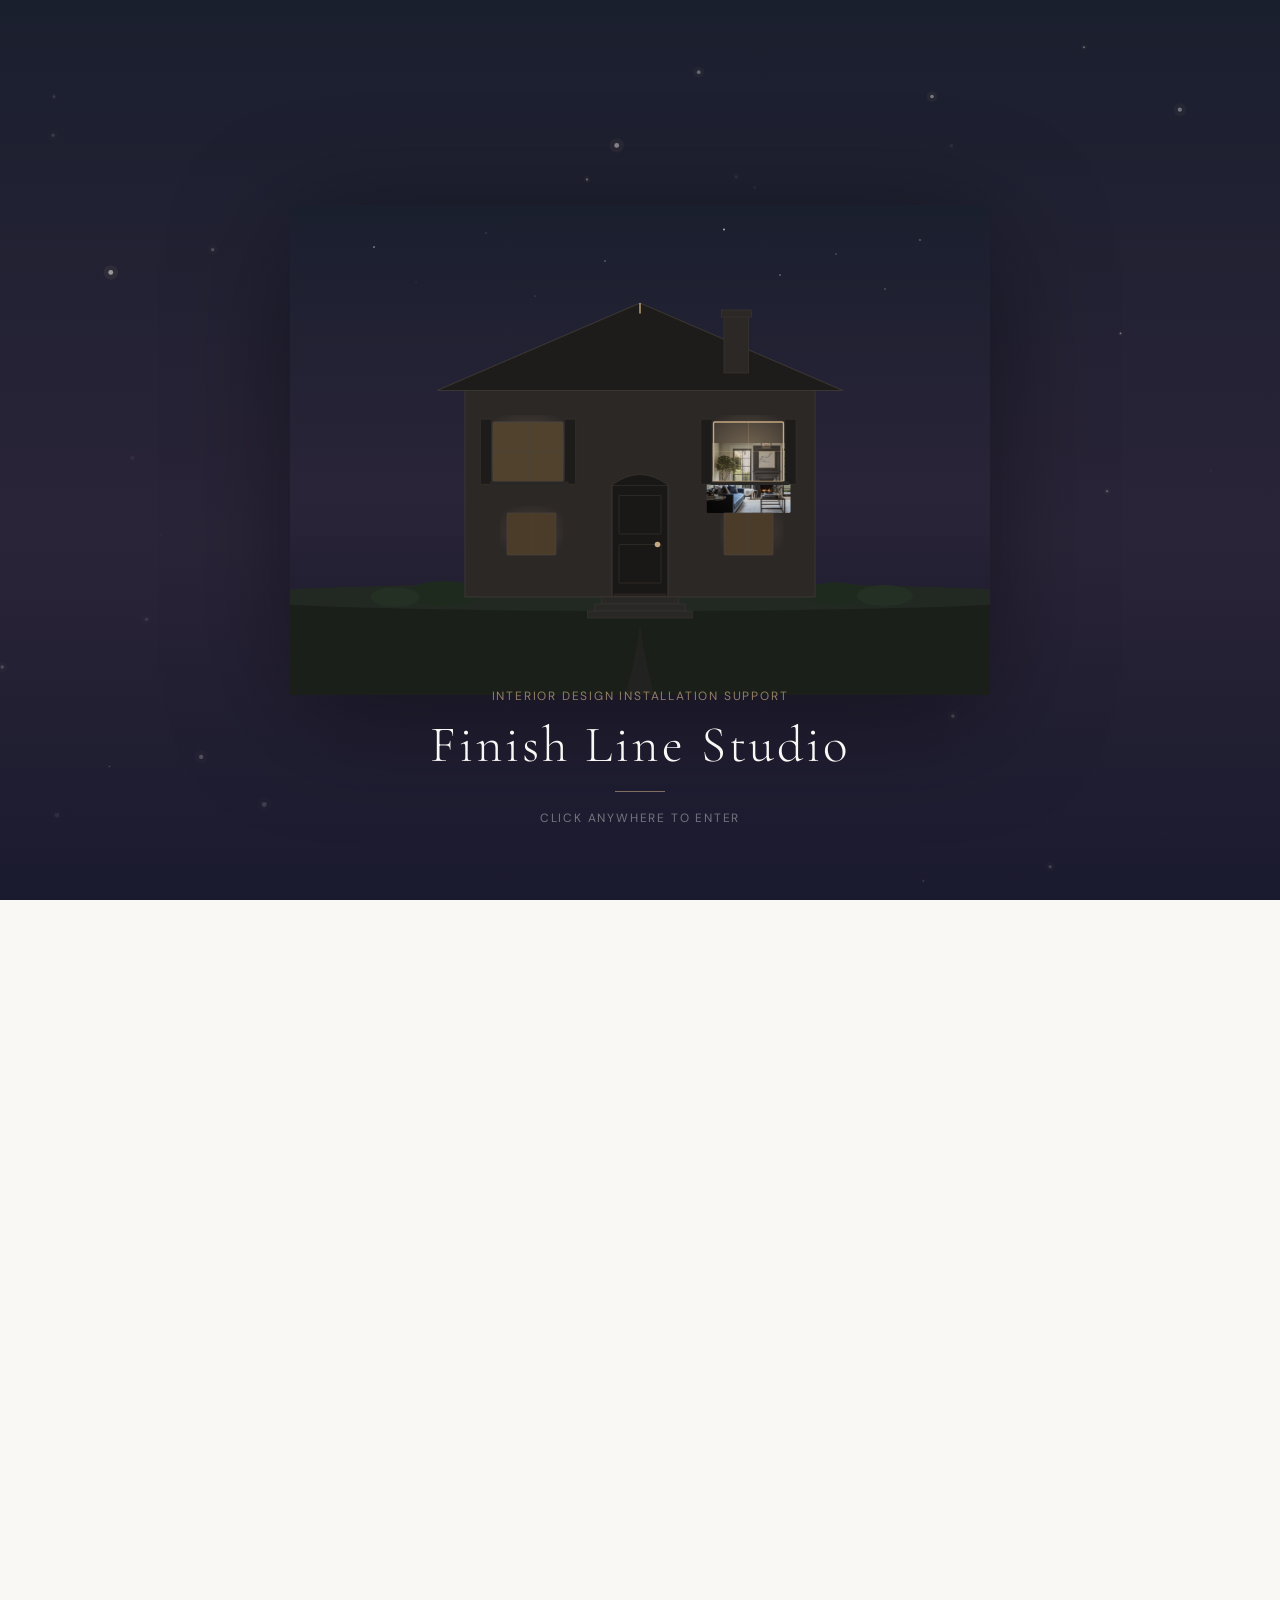
==== index.html @ 359487d8 "feat: redesign intro overlay — atmospheric night scene with smooth jazz Complete redo of the intro o" ====
<!DOCTYPE html>
<html lang="en">
<head>
  <meta charset="UTF-8">
  <meta name="viewport" content="width=device-width, initial-scale=1.0">

  <!-- SEO -->
  <title>Finish Line Studio — Interior Design Installation Support</title>
  <meta name="description" content="Professional installation day support for interior designers across Charlotte, Austin, Nashville, and NYC. Rug rolling, artwork hanging, drapery steaming, and more.">
  <meta name="robots" content="index, follow">
  <link rel="canonical" href="https://landlineleem.github.io/finish-line-studio/">

  <!-- Open Graph -->
  <meta property="og:type" content="website">
  <meta property="og:title" content="Finish Line Studio — Interior Design Installation Support">
  <meta property="og:description" content="Professional installation day support for interior designers across Charlotte, Austin, Nashville, and NYC.">
  <meta property="og:url" content="https://landlineleem.github.io/finish-line-studio/">
  <meta property="og:image" content="https://landlineleem.github.io/finish-line-studio/images/ui/og-image.jpg">
  <meta property="og:image:width" content="1200">
  <meta property="og:image:height" content="630">

  <!-- Google Fonts -->
  <link rel="preconnect" href="https://fonts.googleapis.com">
  <link rel="preconnect" href="https://fonts.gstatic.com" crossorigin>
  <link href="https://fonts.googleapis.com/css2?family=Cormorant+Garamond:ital,wght@0,300;0,400;0,600;1,300;1,400&family=DM+Sans:opsz,wght@9..40,300;9..40,400;9..40,500&display=swap" rel="stylesheet">

  <!-- AOS -->
  <link rel="stylesheet" href="https://unpkg.com/aos@2.3.4/dist/aos.css">

  <!-- Styles (relative path — works on GitHub Pages subdirectory) -->
  <link rel="stylesheet" href="css/main.css">

  <!-- Favicon -->
  <link rel="icon" type="image/svg+xml" href="images/ui/favicon.svg">
</head>
<body class="page-home">

  <!-- ═══ INTRO OVERLAY ═══════════════════════════════════ -->
  <div class="intro-overlay" id="intro-overlay" aria-label="Welcome — click anywhere to enter">

    <!-- Floating particles (ambient firefly effect) -->
    <canvas class="intro-particles" id="intro-particles" aria-hidden="true"></canvas>

    <!-- Scene container (house + ground + sky) -->
    <div class="intro-scene" id="intro-scene">

      <!-- SVG House — detailed architectural elevation, evening mood -->
      <svg class="intro-house" viewBox="0 0 1000 700" xmlns="http://www.w3.org/2000/svg" aria-hidden="true">
        <defs>
          <!-- Window glow gradient -->
          <radialGradient id="glow" cx="50%" cy="50%" r="60%">
            <stop offset="0%" stop-color="#C4A882" stop-opacity="0.6"/>
            <stop offset="100%" stop-color="#C4A882" stop-opacity="0"/>
          </radialGradient>
          <!-- Interior photo clip for main window -->
          <clipPath id="window-main-clip">
            <rect x="595" y="340" width="120" height="100" rx="2"/>
          </clipPath>
          <!-- Sky gradient -->
          <linearGradient id="sky" x1="0" y1="0" x2="0" y2="1">
            <stop offset="0%" stop-color="#1a1f2e"/>
            <stop offset="60%" stop-color="#2a2438"/>
            <stop offset="100%" stop-color="#1a1a2e"/>
          </linearGradient>
        </defs>

        <!-- Sky -->
        <rect width="1000" height="700" fill="url(#sky)"/>

        <!-- Stars -->
        <circle cx="120" cy="60" r="1.2" fill="#fff" opacity="0.6"/>
        <circle cx="280" cy="40" r="0.8" fill="#fff" opacity="0.4"/>
        <circle cx="450" cy="80" r="1.0" fill="#fff" opacity="0.5"/>
        <circle cx="620" cy="35" r="1.3" fill="#fff" opacity="0.7"/>
        <circle cx="780" cy="70" r="0.9" fill="#fff" opacity="0.4"/>
        <circle cx="900" cy="50" r="1.1" fill="#fff" opacity="0.5"/>
        <circle cx="180" cy="110" r="0.7" fill="#fff" opacity="0.3"/>
        <circle cx="700" cy="100" r="1.0" fill="#fff" opacity="0.6"/>
        <circle cx="350" cy="130" r="0.8" fill="#fff" opacity="0.35"/>
        <circle cx="850" cy="120" r="0.9" fill="#fff" opacity="0.45"/>

        <!-- Ground / landscape -->
        <rect x="0" y="560" width="1000" height="140" fill="#1a1f1a"/>
        <ellipse cx="500" cy="560" rx="600" ry="20" fill="#222822"/>

        <!-- Bushes / landscaping -->
        <ellipse cx="220" cy="555" rx="50" ry="18" fill="#1e2a1e"/>
        <ellipse cx="780" cy="555" rx="45" ry="16" fill="#1e2a1e"/>
        <ellipse cx="150" cy="560" rx="35" ry="14" fill="#243024"/>
        <ellipse cx="850" cy="558" rx="40" ry="15" fill="#243024"/>

        <!-- House body -->
        <rect x="250" y="260" width="500" height="300" fill="#2c2826" stroke="#3a3632" stroke-width="1.5"/>

        <!-- Roof -->
        <polygon points="500,140 210,265 790,265" fill="#1e1c1a" stroke="#3a3632" stroke-width="1.5"/>
        <!-- Roof ridge detail -->
        <line x1="500" y1="140" x2="500" y2="155" stroke="#C4A882" stroke-width="2"/>

        <!-- Chimney -->
        <rect x="620" y="155" width="35" height="85" fill="#2c2826" stroke="#3a3632" stroke-width="1"/>
        <rect x="616" y="150" width="43" height="10" fill="#2c2826" stroke="#3a3632" stroke-width="1"/>

        <!-- Front door -->
        <rect x="460" y="400" width="80" height="160" fill="#1a1816" stroke="#3a3632" stroke-width="1.5" rx="2"/>
        <!-- Door panels -->
        <rect x="470" y="415" width="60" height="55" fill="none" stroke="#3a3632" stroke-width="0.8" rx="1"/>
        <rect x="470" y="485" width="60" height="55" fill="none" stroke="#3a3632" stroke-width="0.8" rx="1"/>
        <!-- Door handle -->
        <circle cx="525" cy="485" r="4" fill="#C4A882"/>
        <!-- Door transom / arch -->
        <path d="M460,400 Q500,370 540,400" fill="#1a1816" stroke="#3a3632" stroke-width="1"/>
        <!-- Door light spill -->
        <rect x="462" y="555" width="76" height="8" fill="#C4A882" opacity="0.08" rx="2"/>

        <!-- Front steps -->
        <rect x="445" y="560" width="110" height="10" fill="#2a2826" stroke="#3a3632" stroke-width="0.8"/>
        <rect x="435" y="570" width="130" height="10" fill="#2a2826" stroke="#3a3632" stroke-width="0.8"/>
        <rect x="425" y="580" width="150" height="10" fill="#2a2826" stroke="#3a3632" stroke-width="0.8"/>

        <!-- ═══ WINDOWS ═══ -->

        <!-- Window glow halos (behind windows) -->
        <rect x="280" y="300" width="120" height="100" fill="url(#glow)" opacity="0.5"/>
        <rect x="595" y="300" width="120" height="100" fill="url(#glow)" opacity="0.7"/>
        <rect x="300" y="430" width="90" height="70" fill="url(#glow)" opacity="0.3"/>
        <rect x="615" y="430" width="90" height="70" fill="url(#glow)" opacity="0.3"/>

        <!-- Upper-left window -->
        <rect x="290" y="310" width="100" height="85" fill="#3d3020" rx="2"/>
        <rect x="290" y="310" width="100" height="85" fill="#C4A882" opacity="0.15" rx="2"/>
        <rect x="290" y="310" width="100" height="85" fill="none" stroke="#4a4440" stroke-width="1.5" rx="2"/>
        <line x1="340" y1="310" x2="340" y2="395" stroke="#4a4440" stroke-width="1"/>
        <line x1="290" y1="352" x2="390" y2="352" stroke="#4a4440" stroke-width="1"/>
        <!-- Shutters -->
        <rect x="272" y="306" width="16" height="93" fill="#1e1c1a" stroke="#3a3632" stroke-width="0.8" rx="1"/>
        <rect x="392" y="306" width="16" height="93" fill="#1e1c1a" stroke="#3a3632" stroke-width="0.8" rx="1"/>

        <!-- Upper-right window — THE MAIN WINDOW (shows interior) -->
        <image href="images/gallery/services-hero.jpg" x="595" y="340" width="150" height="100"
               clip-path="url(#window-main-clip)" preserveAspectRatio="xMidYMid slice" opacity="0.85"/>
        <rect x="605" y="310" width="100" height="85" fill="#C4A882" opacity="0.12" rx="2"/>
        <rect x="605" y="310" width="100" height="85" fill="none" stroke="#C4A882" stroke-width="2" rx="2" class="intro-window-highlight"/>
        <line x1="655" y1="310" x2="655" y2="395" stroke="#C4A882" stroke-width="0.8" opacity="0.4"/>
        <line x1="605" y1="352" x2="705" y2="352" stroke="#C4A882" stroke-width="0.8" opacity="0.4"/>
        <!-- Shutters -->
        <rect x="587" y="306" width="16" height="93" fill="#1e1c1a" stroke="#3a3632" stroke-width="0.8" rx="1"/>
        <rect x="707" y="306" width="16" height="93" fill="#1e1c1a" stroke="#3a3632" stroke-width="0.8" rx="1"/>

        <!-- Lower-left small window -->
        <rect x="310" y="440" width="70" height="60" fill="#3d3020" rx="1"/>
        <rect x="310" y="440" width="70" height="60" fill="#C4A882" opacity="0.1" rx="1"/>
        <rect x="310" y="440" width="70" height="60" fill="none" stroke="#4a4440" stroke-width="1" rx="1"/>
        <line x1="345" y1="440" x2="345" y2="500" stroke="#4a4440" stroke-width="0.8"/>

        <!-- Lower-right small window -->
        <rect x="620" y="440" width="70" height="60" fill="#3d3020" rx="1"/>
        <rect x="620" y="440" width="70" height="60" fill="#C4A882" opacity="0.1" rx="1"/>
        <rect x="620" y="440" width="70" height="60" fill="none" stroke="#4a4440" stroke-width="1" rx="1"/>
        <line x1="655" y1="440" x2="655" y2="500" stroke="#4a4440" stroke-width="0.8"/>

        <!-- Window sills -->
        <rect x="286" y="395" width="112" height="5" fill="#2a2826"/>
        <rect x="601" y="395" width="112" height="5" fill="#2a2826"/>

        <!-- Pathway -->
        <path d="M500,590 Q500,620 480,700 L520,700 Q500,620 500,590" fill="#2a2826" opacity="0.5"/>
      </svg>
    </div>

    <!-- Brand + Prompt (overlaid on scene) -->
    <div class="intro-text">
      <p class="intro-label">Interior Design Installation Support</p>
      <h1 class="intro-title">Finish Line Studio</h1>
      <div class="intro-divider"></div>
      <p class="intro-prompt">click anywhere to enter</p>
    </div>

    <!-- Full-screen interior image (reveals during zoom) -->
    <div class="intro-interior" id="intro-interior">
      <img src="images/gallery/services-hero.jpg" alt="" aria-hidden="true">
    </div>
  </div>

  <header class="site-header">
    <div class="container site-header__inner">
      <a href="index.html" class="site-logo" aria-label="Finish Line Studio — home">
        Finish Line Studio
      </a>
      <button class="menu-toggle" aria-expanded="false" aria-controls="site-nav" aria-label="Open menu">
        <span class="menu-toggle__bar"></span>
        <span class="menu-toggle__bar"></span>
        <span class="menu-toggle__bar"></span>
      </button>
      <nav class="site-nav" id="site-nav" aria-label="Main navigation">
        <a href="services.html" class="nav-link">Services</a>
        <a href="gallery.html" class="nav-link">Gallery</a>
        <a href="schedule.html" class="nav-link">Schedule</a>
        <a href="reviews.html" class="nav-link">Reviews</a>
        <a href="faq.html" class="nav-link">FAQ</a>
        <a href="blog.html" class="nav-link">Journal</a>
      </nav>
    </div>
  </header>

  <main id="main-content">

    <!-- ═══ HERO ═══════════════════════════════════════════ -->
    <section class="hero" aria-label="Hero">
      <div class="hero__bg" style="background: url('images/hero/hero.jpg') center/cover no-repeat;"></div>
      <div class="hero__content" data-aos="fade-up" data-aos-duration="900">
        <p class="hero__eyebrow">Interior Design Installation Support</p>
        <h1 class="hero__heading">Meet the extra set of hands you always wish you had on install days...</h1>
        <p class="hero__subheading">Finish Line Studio brings skilled, discreet installation support to interior designers across Charlotte, Austin, Nashville, and New York.</p>
        <a href="schedule.html" class="btn btn--primary">Book Now</a>
      </div>
    </section>

    <!-- ═══ CITIES BAR ════════════════════════════════════ -->
    <div class="cities-bar" aria-label="Service cities">
      <p class="cities-bar__text">Charlotte &nbsp;&middot;&nbsp; Austin &nbsp;&middot;&nbsp; Nashville &nbsp;&middot;&nbsp; NYC</p>
    </div>

    <!-- ═══ SERVICES OVERVIEW ═════════════════════════════ -->
    <section class="services-overview section" aria-labelledby="services-overview-heading">
      <div class="container">
        <div class="services-overview__header" data-aos="fade-up">
          <p class="label">What We Do</p>
          <h2 id="services-overview-heading">Installation Day Support, Handled</h2>
          <p>From rug rolling to drapery steaming, we show up ready so you can focus on the design.</p>
        </div>
        <div class="grid grid--3" role="list">

          <article class="service-card" role="listitem" data-aos="fade-up" data-aos-delay="0">
            <span class="service-card__icon" aria-hidden="true">🖼</span>
            <h3 class="service-card__title">Artwork &amp; Drapery</h3>
            <p class="service-card__desc">Precision artwork hanging and professional drapery steaming that makes every install look magazine-ready.</p>
          </article>

          <article class="service-card" role="listitem" data-aos="fade-up" data-aos-delay="100">
            <span class="service-card__icon" aria-hidden="true">🛏️</span>
            <h3 class="service-card__title">Rugs &amp; Soft Goods</h3>
            <p class="service-card__desc">Heavy rug rolling, cushion fluffing, and bedding steaming — the finishing touches that transform a room.</p>
          </article>

          <article class="service-card" role="listitem" data-aos="fade-up" data-aos-delay="200">
            <span class="service-card__icon" aria-hidden="true">✦</span>
            <h3 class="service-card__title">Day-Of Logistics</h3>
            <p class="service-card__desc">Errands, cable management, floral arrangements, warehouse oversight — everything beyond your scope, handled seamlessly.</p>
          </article>

        </div>
        <div class="text-center mt-lg" data-aos="fade-up">
          <a href="services.html" class="btn btn--outline">View All Services</a>
        </div>
      </div>
    </section>

    <!-- ═══ MISSION STATEMENT ══════════════════════════════ -->
    <section class="mission-strip" aria-label="Mission">
      <div class="container">
        <p class="mission-strip__text" data-aos="fade-up">"Move through the final stages of your beautiful projects with less stress — with our help."</p>
      </div>
    </section>

    <!-- ═══ TEAM INTRO ════════════════════════════════════ -->
    <section class="team-section" aria-labelledby="team-heading">
      <div class="container">
        <div class="team-section__header" data-aos="fade-up">
          <p class="label">The Team</p>
          <h2 id="team-heading">Your Installation Partners</h2>
        </div>
        <div class="grid grid--3">

          <article class="team-card" data-aos="fade-up" data-aos-delay="0">
            <img src="images/team/sarah.jpg" alt="Sarah Derrick" class="team-card__photo" width="400" height="400" loading="lazy">
            <div class="team-card__body">
              <h3 class="team-card__name">Sarah Derrick</h3>
              <p class="team-card__city">Austin</p>
              <p class="team-card__bio">Sarah brings meticulous attention to detail and a warm presence to every install day in the Austin area.</p>
              <a href="https://finishlinestudio.as.me/?appointmentType=83033700" class="btn btn--primary" target="_blank" rel="noopener noreferrer">Book Sarah</a>
            </div>
          </article>

          <article class="team-card" data-aos="fade-up" data-aos-delay="100">
            <img src="images/team/calista.jpg" alt="Calista O'Neill" class="team-card__photo" width="400" height="400" loading="lazy">
            <div class="team-card__body">
              <h3 class="team-card__name">Calista O'Neill</h3>
              <p class="team-card__city">Nashville</p>
              <p class="team-card__bio">Calista's eye for precision and calm efficiency make install days in Nashville run without a hitch.</p>
              <a href="https://finishlinestudio.as.me/?appointmentType=83033747" class="btn btn--primary" target="_blank" rel="noopener noreferrer">Book Calista</a>
            </div>
          </article>

          <article class="team-card" data-aos="fade-up" data-aos-delay="200">
            <img src="images/team/delaney.jpg" alt="Delaney O'Neill" class="team-card__photo" width="400" height="400" loading="lazy">
            <div class="team-card__body">
              <h3 class="team-card__name">Delaney O'Neill</h3>
              <p class="team-card__city">New York City</p>
              <p class="team-card__bio">Delaney navigates the pace of NYC installs with grace — reliable, resourceful, and always a step ahead.</p>
              <a href="https://finishlinestudio.as.me/?appointmentType=90594503" class="btn btn--primary" target="_blank" rel="noopener noreferrer">Book Delaney</a>
            </div>
          </article>

        </div>
        <div class="text-center mt-lg" data-aos="fade-up">
          <a href="schedule.html" class="btn btn--outline">Meet the Full Team</a>
        </div>
      </div>
    </section>

    <!-- ═══ TESTIMONIAL ════════════════════════════════════ -->
    <section class="testimonial-section" aria-labelledby="testimonial-heading">
      <div class="container">
        <div class="testimonial-quote" data-aos="fade-up">
          <span class="testimonial-quote__mark" aria-hidden="true">"</span>
          <p class="testimonial-quote__text" id="testimonial-heading">Having Finish Line Studio on install days has completely changed how I work. They anticipate every need before I even ask — it's like having a second brain on site.</p>
          <p class="testimonial-quote__attribution">— A. Morrison, Interior Designer &middot; Charlotte, NC</p>
        </div>
      </div>
    </section>

    <!-- ═══ NEWSLETTER SIGNUP ══════════════════════════════ -->
    <section class="newsletter-section" aria-labelledby="newsletter-heading">
      <div class="container">
        <div data-aos="fade-up">
          <p class="label">Stay Connected</p>
          <h2 id="newsletter-heading">Join Our Circle</h2>
          <p>Tips, insights, and news from the install floor — delivered to designers who appreciate the details.</p>
          <!-- Web3Forms newsletter — replace ACCESS_KEY_PLACEHOLDER with actual key from web3forms.com -->
          <form class="newsletter-form" action="https://api.web3forms.com/submit" method="POST" aria-label="Newsletter signup">
            <input type="hidden" name="access_key" value="ACCESS_KEY_PLACEHOLDER">
            <input type="hidden" name="subject" value="Newsletter Signup — Finish Line Studio">
            <input type="hidden" name="redirect" value="false">
            <input type="email" name="email" placeholder="Your email address" required aria-label="Email address">
            <button type="submit" class="btn btn--primary">Subscribe</button>
          </form>
        </div>
      </div>
    </section>

  </main>

  <footer class="site-footer">
    <div class="container site-footer__inner">
      <div class="footer-brand">
        <p class="footer-logo">Finish Line Studio</p>
        <p class="footer-tagline">Installation day support for interior designers</p>
      </div>
      <nav class="footer-nav" aria-label="Footer navigation">
        <a href="services.html">Services</a>
        <a href="gallery.html">Gallery</a>
        <a href="schedule.html">Schedule</a>
        <a href="reviews.html">Reviews</a>
        <a href="faq.html">FAQ</a>
        <a href="blog.html">Journal</a>
      </nav>
      <div class="footer-contact">
        <a href="tel:+10000000000">(000) 000-0000</a>
        <p>Charlotte &middot; Austin &middot; Nashville &middot; NYC</p>
      </div>
    </div>
    <div class="container">
      <p class="footer-legal">&copy; 2025 Finish Line Studio. All rights reserved.</p>
    </div>
  </footer>

  <!-- AOS script (before </body>, after content) -->
  <script src="https://unpkg.com/aos@2.3.4/dist/aos.js"></script>
  <!-- Main JS (relative path — works on GitHub Pages subdirectory) -->
  <script src="js/main.js" defer></script>
</body>
</html>
---- css/main.css ----
/* ═══════════════════════════════════════════════
   1. DESIGN TOKENS (custom properties at :root)
   ─────────────────────────────────────────────── */
:root {
  /* ─── Color Palette ─────────────────────────────────── */
  --color-white:      #FFFFFF;
  --color-cream:      #FAF8F5;   /* page background */
  --color-stone:      #F0EDE8;   /* subtle section variation */
  --color-warm-gray:  #9B9590;   /* decorative / non-text use only — fails contrast as body text */
  --color-text:       #2C2C2C;   /* primary body text — 12.6:1 on --color-cream */
  --color-text-muted: #595959;   /* secondary text — 7.0:1 on --color-cream — WCAG AA passes */
  --color-accent:     #C4A882;   /* warm gold — CTAs, hover states, decorative borders */
  --color-black:      #1A1A1A;   /* maximum contrast — headings on cream */

  /* ─── Typography ─────────────────────────────────────── */
  --font-serif: 'Cormorant Garamond', Georgia, serif;
  --font-sans:  'DM Sans', system-ui, sans-serif;

  /* ─── Type Scale ──────────────────────────────────────── */
  --text-xs:   0.75rem;
  --text-sm:   0.875rem;
  --text-base: 1rem;
  --text-lg:   1.25rem;
  --text-xl:   1.5rem;
  --text-2xl:  2rem;
  --text-3xl:  clamp(2rem, 4vw, 3rem);
  --text-4xl:  clamp(2.5rem, 6vw, 4.5rem);

  /* ─── Spacing Scale ───────────────────────────────────── */
  --space-xs:  0.5rem;
  --space-sm:  1rem;
  --space-md:  2rem;
  --space-lg:  clamp(3rem, 6vw, 5rem);
  --space-xl:  clamp(5rem, 10vw, 8rem);

  /* ─── Layout ──────────────────────────────────────────── */
  --container-max:  1200px;
  --container-wide: 1440px;
  --gutter:         clamp(1.5rem, 5vw, 4rem);

  /* ─── Transitions ─────────────────────────────────────── */
  --transition-base: 250ms ease;
  --transition-slow: 500ms ease;

  /* ─── Typography Refinements ──────────────────────────── */
  --tracking-wide:  0.08em;
  --tracking-wider: 0.15em;
  --leading-body:   1.7;
  --leading-tight:  1.2;
}

/* ═══════════════════════════════════════════════
   1b. INTRO OVERLAY
   ─────────────────────────────────────────────── */
.intro-overlay {
  position: fixed;
  inset: 0;
  z-index: 9999;
  background: linear-gradient(180deg, #1a1f2e 0%, #2a2438 60%, #1a1a2e 100%);
  display: flex;
  flex-direction: column;
  align-items: center;
  justify-content: center;
  cursor: url("data:image/svg+xml,<svg xmlns='http://www.w3.org/2000/svg' width='28' height='28' viewBox='0 0 28 28'><text y='22' font-size='22'>✦</text></svg>") 14 14, pointer;
  overflow: hidden;
}

.intro-overlay--hidden {
  display: none;
}

/* Particle canvas — full overlay */
.intro-particles {
  position: absolute;
  inset: 0;
  width: 100%;
  height: 100%;
  z-index: 1;
  pointer-events: none;
}

/* Scene container */
.intro-scene {
  position: relative;
  z-index: 2;
  width: 100%;
  height: 100%;
  display: flex;
  align-items: center;
  justify-content: center;
  will-change: transform, opacity;
  /* GPU layer for smooth zoom */
  transform: translateZ(0);
}

.intro-house {
  width: min(85vw, 700px);
  height: auto;
  filter: drop-shadow(0 20px 60px rgba(0,0,0,0.4));
}

/* Glow pulse on the highlighted window */
.intro-window-highlight {
  animation: windowGlow 3s ease-in-out infinite;
}

@keyframes windowGlow {
  0%, 100% { stroke-opacity: 0.6; filter: drop-shadow(0 0 4px rgba(196,168,130,0.3)); }
  50%      { stroke-opacity: 1;   filter: drop-shadow(0 0 12px rgba(196,168,130,0.6)); }
}

/* Brand text — overlaid at bottom */
.intro-text {
  position: absolute;
  bottom: clamp(3rem, 8vh, 6rem);
  left: 50%;
  transform: translateX(-50%);
  text-align: center;
  z-index: 3;
  width: max(280px, 40vw);
}

.intro-label {
  font-family: var(--font-sans);
  font-size: var(--text-xs);
  color: rgba(196,168,130,0.7);
  text-transform: uppercase;
  letter-spacing: var(--tracking-wider);
  margin-bottom: 0.6rem;
}

.intro-title {
  font-family: var(--font-serif);
  font-weight: 300;
  font-size: clamp(1.8rem, 4vw, 3.2rem);
  color: #FAF8F5;
  letter-spacing: 0.06em;
  line-height: 1.15;
  margin-bottom: 1rem;
}

.intro-divider {
  width: 50px;
  height: 1px;
  background: var(--color-accent);
  margin: 0 auto 1rem;
  opacity: 0.6;
}

.intro-prompt {
  font-family: var(--font-sans);
  font-size: var(--text-xs);
  color: rgba(250,248,245,0.4);
  text-transform: uppercase;
  letter-spacing: var(--tracking-wider);
  animation: introPromptPulse 2.5s ease-in-out infinite;
}

@keyframes introPromptPulse {
  0%, 100% { opacity: 0.3; }
  50%      { opacity: 0.8; }
}

/* Full-screen interior photo (reveals during zoom) */
.intro-interior {
  position: absolute;
  inset: 0;
  opacity: 0;
  pointer-events: none;
  z-index: 4;
  background: #1a1a1a;
}

.intro-interior img {
  width: 100%;
  height: 100%;
  object-fit: cover;
}

/* ── Zoom animation states ────────────────────── */

/* Phase 1: text + particles fade out */
.intro-overlay--zooming .intro-text {
  transition: opacity 0.4s ease;
  opacity: 0;
}

.intro-overlay--zooming .intro-particles {
  transition: opacity 0.6s ease;
  opacity: 0;
}

/* Phase 2: scene zooms toward the lit window (upper-right area) */
.intro-overlay--zooming .intro-scene {
  animation: introSceneZoom 3.8s cubic-bezier(0.22, 0.61, 0.36, 1) forwards;
}

/*
 * transform-origin: the lit window is roughly at 65.5% from left, 50% from top of the SVG.
 * Since the SVG is centered, this maps to roughly center of viewport horizontally,
 * slightly above center vertically. We set origin to target the window.
 */
.intro-scene {
  transform-origin: 58% 46%;
}

@keyframes introSceneZoom {
  0% {
    transform: scale(1) translateZ(0);
    opacity: 1;
  }
  40% {
    transform: scale(3) translateZ(0);
    opacity: 1;
  }
  70% {
    transform: scale(12) translateZ(0);
    opacity: 1;
  }
  90% {
    transform: scale(25) translateZ(0);
    opacity: 0;
  }
  100% {
    transform: scale(30) translateZ(0);
    opacity: 0;
  }
}

/* Phase 3: interior photo fades in during zoom */
.intro-overlay--zooming .intro-interior {
  animation: introInteriorReveal 3.8s cubic-bezier(0.22, 0.61, 0.36, 1) forwards;
}

@keyframes introInteriorReveal {
  0%   { opacity: 0; }
  55%  { opacity: 0; }
  80%  { opacity: 1; }
  100% { opacity: 1; }
}

/* Phase 4: entire overlay fades out to reveal site */
.intro-overlay--fadeout {
  transition: opacity 0.8s ease;
  opacity: 0;
  pointer-events: none;
}

/* Hide main content until intro finishes */
body.intro-active .site-header,
body.intro-active #main-content,
body.intro-active .site-footer {
  opacity: 0;
}

body.intro-revealed .site-header,
body.intro-revealed #main-content,
body.intro-revealed .site-footer {
  opacity: 1;
  transition: opacity 0.6s ease;
}

/* Mobile */
@media (max-width: 767px) {
  .intro-house {
    width: min(95vw, 500px);
  }
  .intro-title {
    font-size: clamp(1.5rem, 6vw, 2.2rem);
  }
  .intro-text {
    bottom: clamp(2rem, 5vh, 4rem);
  }
  .intro-scene {
    transform-origin: 58% 48%;
  }
}

/* ═══════════════════════════════════════════════
   2. CSS RESET
   ─────────────────────────────────────────────── */
*, *::before, *::after {
  box-sizing: border-box;
  margin: 0;
  padding: 0;
}
img, video { display: block; max-width: 100%; }
input, button, textarea, select { font: inherit; }
p, h1, h2, h3, h4, h5, h6 { overflow-wrap: break-word; }

/* ═══════════════════════════════════════════════
   3. BASE / GLOBAL
   ─────────────────────────────────────────────── */
html {
  scroll-behavior: smooth;
}
body {
  background-color: var(--color-cream);
  color: var(--color-text);
  font-family: var(--font-sans);
  font-size: var(--text-base);
  line-height: var(--leading-body);
  -webkit-font-smoothing: antialiased;
  -moz-osx-font-smoothing: grayscale;
  cursor: url("data:image/svg+xml,<svg xmlns='http://www.w3.org/2000/svg' width='24' height='24' viewBox='0 0 24 24'><text y='18' font-size='18'>✦</text></svg>") 12 12, auto;
}
a, button, [role="button"], input[type="submit"], .gallery-item {
  cursor: url("data:image/svg+xml,<svg xmlns='http://www.w3.org/2000/svg' width='28' height='28' viewBox='0 0 28 28'><text y='22' font-size='22'>✦</text></svg>") 14 14, pointer;
}
a {
  color: inherit;
  text-decoration: none;
  transition: color var(--transition-base);
}
a:hover {
  color: var(--color-accent);
}
::selection {
  background-color: var(--color-accent);
  color: var(--color-white);
}

/* ═══════════════════════════════════════════════
   4. TYPOGRAPHY
   ─────────────────────────────────────────────── */
h1, h2, h3, h4, h5, h6 {
  font-family: var(--font-serif);
  font-weight: 300;
  line-height: var(--leading-tight);
  color: var(--color-black);
}
h1 { font-size: var(--text-4xl); letter-spacing: -0.02em; }
h2 { font-size: var(--text-3xl); }
h3 { font-size: var(--text-2xl); }
h4 { font-size: var(--text-xl); }
h5 { font-size: var(--text-lg); }
h6 { font-size: var(--text-base); font-weight: 500; }

p {
  font-size: var(--text-base);
  line-height: var(--leading-body);
  color: var(--color-text);
}
p + p {
  margin-top: var(--space-sm);
}

.lead {
  font-size: var(--text-lg);
  line-height: var(--leading-body);
  color: var(--color-text-muted);
}

/* Uppercase label treatment */
.label {
  font-family: var(--font-sans);
  font-size: var(--text-sm);
  font-weight: 500;
  letter-spacing: var(--tracking-wide);
  text-transform: uppercase;
  color: var(--color-text-muted);
}

/* Hero section label — wider tracking */
.label--hero {
  letter-spacing: var(--tracking-wider);
}

/* Serif display text */
.display {
  font-family: var(--font-serif);
  font-weight: 300;
  font-style: italic;
}

/* ═══════════════════════════════════════════════
   5. LAYOUT UTILITIES
   ─────────────────────────────────────────────── */
.container {
  width: 100%;
  max-width: var(--container-max);
  margin-inline: auto;
  padding-inline: var(--gutter);
}

.container--wide {
  max-width: var(--container-wide);
}

.section {
  padding-block: var(--space-xl);
}

.section--stone {
  background-color: var(--color-stone);
}

.grid {
  display: grid;
  gap: var(--space-md);
}

.grid--2 { grid-template-columns: repeat(2, 1fr); }
.grid--3 { grid-template-columns: repeat(3, 1fr); }

/* On mobile, grids collapse to single column */
@media (max-width: 767px) {
  .grid--2,
  .grid--3 {
    grid-template-columns: 1fr;
  }
}

/* ═══════════════════════════════════════════════
   6. COMPONENTS
   ─────────────────────────────────────────────── */

/* ── Site Header ─── */
.site-header {
  position: sticky;
  top: 0;
  z-index: 100;
  background-color: var(--color-cream);
  border-bottom: 1px solid var(--color-stone);
  padding-block: var(--space-sm);
}

.site-header__inner {
  display: flex;
  align-items: center;
  justify-content: space-between;
}

.site-logo {
  font-family: var(--font-serif);
  font-size: var(--text-xl);
  font-weight: 300;
  letter-spacing: 0.02em;
  color: var(--color-black);
}
.site-logo:hover {
  color: var(--color-black);
}

/* ── Navigation ─── */
.site-nav {
  display: flex;
  align-items: center;
  gap: var(--space-md);
}

.nav-link {
  font-family: var(--font-sans);
  font-size: var(--text-sm);
  font-weight: 400;
  letter-spacing: var(--tracking-wide);
  text-transform: uppercase;
  color: var(--color-text-muted);
  transition: color var(--transition-base);
  padding-bottom: 2px;
  border-bottom: 1px solid transparent;
}
.nav-link:hover {
  color: var(--color-black);
  border-bottom-color: var(--color-accent);
}

/* Active nav state via body class */
.page-home     .nav-link[href="index.html"],
.page-services .nav-link[href="services.html"],
.page-schedule .nav-link[href="schedule.html"],
.page-gallery  .nav-link[href="gallery.html"],
.page-reviews  .nav-link[href="reviews.html"],
.page-faq      .nav-link[href="faq.html"],
.page-blog     .nav-link[href="blog.html"] {
  color: var(--color-accent);
  border-bottom-color: var(--color-accent);
}

/* ── Mobile Nav Toggle ─── */
.menu-toggle {
  display: none;
  flex-direction: column;
  justify-content: space-between;
  width: 24px;
  height: 16px;
  background: none;
  border: none;
  cursor: pointer;
  padding: 0;
}
.menu-toggle__bar {
  display: block;
  height: 1px;
  background-color: var(--color-black);
  transition: transform var(--transition-base), opacity var(--transition-base);
}

/* ── Site Footer ─── */
.site-footer {
  background-color: var(--color-black);
  color: var(--color-white);
  padding-block: var(--space-xl) var(--space-md);
}

.site-footer__inner {
  display: grid;
  grid-template-columns: 1fr 1fr 1fr;
  gap: var(--space-lg);
  align-items: start;
  margin-bottom: var(--space-lg);
}

.footer-logo {
  font-family: var(--font-serif);
  font-size: var(--text-xl);
  font-weight: 300;
  color: var(--color-white);
  margin-bottom: var(--space-xs);
}

.footer-tagline {
  font-size: var(--text-sm);
  color: var(--color-warm-gray);
  line-height: var(--leading-body);
}

.footer-nav {
  display: flex;
  flex-direction: column;
  gap: var(--space-xs);
}
.footer-nav a {
  font-size: var(--text-sm);
  letter-spacing: var(--tracking-wide);
  text-transform: uppercase;
  color: var(--color-warm-gray);
  transition: color var(--transition-base);
}
.footer-nav a:hover {
  color: var(--color-white);
}

.footer-contact {
  text-align: right;
}
.footer-contact a {
  font-family: var(--font-serif);
  font-size: var(--text-lg);
  color: var(--color-accent);
  display: block;
  margin-bottom: var(--space-xs);
}
.footer-contact p {
  font-size: var(--text-sm);
  color: var(--color-warm-gray);
}

.footer-legal {
  border-top: 1px solid #333333;
  padding-top: var(--space-md);
  font-size: var(--text-xs);
  color: var(--color-warm-gray);
  text-align: center;
}

/* ── Buttons ─── */
.btn {
  display: inline-flex;
  align-items: center;
  gap: 0.5rem;
  padding: 0.75rem 2rem;
  font-family: var(--font-sans);
  font-size: var(--text-sm);
  font-weight: 500;
  letter-spacing: var(--tracking-wide);
  text-transform: uppercase;
  transition: background-color var(--transition-base), color var(--transition-base), border-color var(--transition-base);
  cursor: pointer;
  border: 1px solid transparent;
  text-decoration: none;
}
.btn--primary {
  background-color: var(--color-black);
  color: var(--color-white);
  border-color: var(--color-black);
}
.btn--primary:hover {
  background-color: var(--color-accent);
  border-color: var(--color-accent);
  color: var(--color-white);
}
.btn--outline {
  background-color: transparent;
  color: var(--color-black);
  border-color: var(--color-black);
}
.btn--outline:hover {
  background-color: var(--color-black);
  color: var(--color-white);
}
.btn--light {
  background-color: transparent;
  color: var(--color-white);
  border-color: var(--color-white);
}
.btn--light:hover {
  background-color: var(--color-white);
  color: var(--color-black);
}

/* ── Divider ─── */
.divider {
  width: 40px;
  height: 1px;
  background-color: var(--color-accent);
  margin-block: var(--space-md);
}

/* ── Card ─── */
.card {
  background-color: var(--color-white);
  padding: var(--space-md);
}

/* ═══════════════════════════════════════════════
   7. PAGES
   ─────────────────────────────────────────────── */

/* ── Hero Section ─── */
.hero {
  position: relative;
  min-height: 90vh;
  display: flex;
  align-items: center;
  justify-content: center;
  overflow: hidden;
  background-color: var(--color-stone);
}

.hero__bg {
  position: absolute;
  inset: 0;
  width: 100%;
  height: 100%;
  object-fit: cover;
  object-position: center;
  opacity: 0.55;
}

.hero__content {
  position: relative;
  z-index: 1;
  text-align: center;
  max-width: 780px;
  padding-inline: var(--gutter);
}

.hero__eyebrow {
  font-family: var(--font-sans);
  font-size: var(--text-sm);
  font-weight: 500;
  letter-spacing: var(--tracking-wider);
  text-transform: uppercase;
  color: var(--color-text-muted);
  margin-bottom: var(--space-md);
}

.hero__heading {
  font-family: var(--font-serif);
  font-size: var(--text-4xl);
  font-weight: 300;
  font-style: italic;
  line-height: 1.15;
  color: var(--color-black);
  margin-bottom: var(--space-md);
}

.hero__subheading {
  font-size: var(--text-lg);
  color: var(--color-text-muted);
  line-height: var(--leading-body);
  margin-bottom: var(--space-lg);
  max-width: 560px;
  margin-inline: auto;
}

/* ── Cities Bar ─── */
.cities-bar {
  background-color: var(--color-black);
  padding-block: var(--space-sm);
  text-align: center;
}

.cities-bar__text {
  font-family: var(--font-serif);
  font-size: var(--text-sm);
  font-weight: 300;
  letter-spacing: var(--tracking-wider);
  color: var(--color-warm-gray);
  text-transform: uppercase;
}

/* ── Services Overview (home page preview cards) ─── */
.services-overview {
  padding-block: var(--space-xl);
}

.services-overview__header {
  text-align: center;
  margin-bottom: var(--space-lg);
}

.services-overview__header p {
  color: var(--color-text-muted);
  max-width: 560px;
  margin-inline: auto;
  margin-top: var(--space-sm);
}

.service-card {
  background-color: var(--color-white);
  padding: var(--space-md);
  border-top: 2px solid var(--color-accent);
  transition: box-shadow var(--transition-base);
}

.service-card:hover {
  box-shadow: 0 4px 24px rgba(0,0,0,0.08);
}

.service-card__icon {
  font-size: var(--text-2xl);
  margin-bottom: var(--space-sm);
  display: block;
  line-height: 1;
}

.service-card__title {
  font-family: var(--font-serif);
  font-size: var(--text-xl);
  font-weight: 300;
  color: var(--color-black);
  margin-bottom: var(--space-xs);
}

.service-card__desc {
  font-size: var(--text-sm);
  color: var(--color-text-muted);
  line-height: var(--leading-body);
}

/* ── Team Cards ─── */
.team-section {
  padding-block: var(--space-xl);
  background-color: var(--color-stone);
}

.team-section__header {
  text-align: center;
  margin-bottom: var(--space-lg);
}

.team-card {
  background-color: var(--color-white);
  overflow: hidden;
  transition: box-shadow var(--transition-base);
}

.team-card:hover {
  box-shadow: 0 8px 32px rgba(0,0,0,0.10);
}

.team-card__photo {
  width: 100%;
  aspect-ratio: 4/5;
  object-fit: cover;
  object-position: top center;
  background-color: var(--color-stone);
  display: block;
}

.team-card__photo-placeholder {
  width: 100%;
  aspect-ratio: 4/5;
  background-color: var(--color-stone);
  display: flex;
  align-items: center;
  justify-content: center;
  color: var(--color-warm-gray);
  font-family: var(--font-serif);
  font-size: var(--text-lg);
  font-style: italic;
}

.team-card__photo {
  width: 100%;
  aspect-ratio: 4/5;
  object-fit: cover;
  display: block;
}

.team-card__body {
  padding: var(--space-md);
}

.team-card__name {
  font-family: var(--font-serif);
  font-size: var(--text-xl);
  font-weight: 300;
  color: var(--color-black);
  margin-bottom: var(--space-xs);
}

.team-card__city {
  font-size: var(--text-sm);
  font-weight: 500;
  letter-spacing: var(--tracking-wide);
  text-transform: uppercase;
  color: var(--color-accent);
  margin-bottom: var(--space-sm);
}

.team-card__bio {
  font-size: var(--text-sm);
  color: var(--color-text-muted);
  line-height: var(--leading-body);
  margin-bottom: var(--space-md);
}

/* ── Testimonial Pull Quote ─── */
.testimonial-section {
  padding-block: var(--space-xl);
  background-color: var(--color-black);
}

.testimonial-quote {
  max-width: 760px;
  margin-inline: auto;
  text-align: center;
}

.testimonial-quote__mark {
  font-family: var(--font-serif);
  font-size: 6rem;
  font-weight: 300;
  color: var(--color-accent);
  line-height: 0.5;
  display: block;
  margin-bottom: var(--space-md);
}

.testimonial-quote__text {
  font-family: var(--font-serif);
  font-size: var(--text-2xl);
  font-weight: 300;
  font-style: italic;
  color: var(--color-white);
  line-height: 1.45;
  margin-bottom: var(--space-md);
}

.testimonial-quote__attribution {
  font-size: var(--text-sm);
  font-weight: 500;
  letter-spacing: var(--tracking-wide);
  text-transform: uppercase;
  color: var(--color-warm-gray);
}

/* ── Newsletter Signup ─── */
.newsletter-section {
  padding-block: var(--space-xl);
  background-color: var(--color-stone);
  text-align: center;
}

.newsletter-section h2 {
  margin-bottom: var(--space-sm);
}

.newsletter-section p {
  color: var(--color-text-muted);
  margin-bottom: var(--space-lg);
  max-width: 480px;
  margin-inline: auto;
}

.newsletter-form {
  display: flex;
  gap: var(--space-sm);
  max-width: 480px;
  margin-inline: auto;
  justify-content: center;
}

.newsletter-form input[type="email"] {
  flex: 1;
  padding: 0.75rem 1.25rem;
  border: 1px solid var(--color-warm-gray);
  background-color: var(--color-white);
  font-family: var(--font-sans);
  font-size: var(--text-sm);
  color: var(--color-text);
  outline: none;
  transition: border-color var(--transition-base);
}

.newsletter-form input[type="email"]:focus {
  border-color: var(--color-accent);
}

.newsletter-form input[type="email"]::placeholder {
  color: var(--color-warm-gray);
}

/* ── Mission Statement Strip ─── */
.mission-strip {
  padding-block: var(--space-xl);
  text-align: center;
  background-color: var(--color-cream);
}

.mission-strip__text {
  font-family: var(--font-serif);
  font-size: var(--text-3xl);
  font-weight: 300;
  font-style: italic;
  color: var(--color-black);
  max-width: 720px;
  margin-inline: auto;
  line-height: 1.3;
}

/* ── Services Page — Full List ─── */
.services-page-hero {
  padding-block: var(--space-xl);
  background-color: var(--color-stone);
  text-align: center;
}

.services-page-hero p {
  max-width: 640px;
  margin-inline: auto;
  margin-top: var(--space-sm);
  color: var(--color-text-muted);
}

.services-intro {
  padding-block: var(--space-xl);
  background-color: var(--color-cream);
}

.services-intro blockquote {
  font-family: var(--font-serif);
  font-size: var(--text-xl);
  font-weight: 300;
  font-style: italic;
  color: var(--color-text-muted);
  max-width: 640px;
  margin-inline: auto;
  text-align: center;
  padding: 0;
  border: none;
}

.services-list-section {
  padding-block: var(--space-xl);
  background-color: var(--color-stone);
}

.services-list-section__header {
  text-align: center;
  margin-bottom: var(--space-lg);
}

.services-full-grid {
  display: grid;
  grid-template-columns: repeat(2, 1fr);
  gap: var(--space-md);
}

.service-item {
  background-color: var(--color-white);
  padding: var(--space-md);
  border-left: 3px solid var(--color-accent);
}

.service-item__title {
  font-family: var(--font-serif);
  font-size: var(--text-xl);
  font-weight: 300;
  color: var(--color-black);
  margin-bottom: var(--space-xs);
}

.service-item__desc {
  font-size: var(--text-sm);
  color: var(--color-text-muted);
  line-height: var(--leading-body);
}

.services-cta-section {
  padding-block: var(--space-xl);
  background-color: var(--color-black);
  text-align: center;
}

.services-cta-section h2 {
  color: var(--color-white);
  margin-bottom: var(--space-sm);
}

.services-cta-section p {
  color: var(--color-warm-gray);
  margin-bottom: var(--space-lg);
  max-width: 480px;
  margin-inline: auto;
}

/* ── Schedule / Team Page ─── */
.schedule-hero {
  padding-block: var(--space-xl);
  background-color: var(--color-stone);
  text-align: center;
}

.schedule-hero p {
  color: var(--color-text-muted);
  max-width: 560px;
  margin-inline: auto;
  margin-top: var(--space-sm);
}

.team-profiles-section {
  padding-block: var(--space-xl);
  background-color: var(--color-cream);
}

.team-profiles-section__header {
  text-align: center;
  margin-bottom: var(--space-lg);
}

.team-profile {
  display: grid;
  grid-template-columns: 280px 1fr;
  gap: var(--space-lg);
  align-items: start;
  padding-block: var(--space-lg);
  border-top: 1px solid var(--color-stone);
}

.team-profile:first-of-type {
  border-top: none;
}

.team-profile__photo,
.team-profile__photo-placeholder {
  width: 100%;
  aspect-ratio: 3/4;
  object-fit: cover;
  object-position: top center;
  background-color: var(--color-stone);
  display: flex;
  align-items: center;
  justify-content: center;
  font-family: var(--font-serif);
  font-style: italic;
  color: var(--color-warm-gray);
}

.team-profile__name {
  font-family: var(--font-serif);
  font-size: var(--text-3xl);
  font-weight: 300;
  color: var(--color-black);
  margin-bottom: var(--space-xs);
}

.team-profile__role {
  font-size: var(--text-sm);
  font-weight: 500;
  letter-spacing: var(--tracking-wide);
  text-transform: uppercase;
  color: var(--color-accent);
  margin-bottom: var(--space-md);
}

.team-profile__bio {
  color: var(--color-text-muted);
  line-height: var(--leading-body);
  margin-bottom: var(--space-md);
}

/* ── Contact Form Section ─── */
.contact-section {
  padding-block: var(--space-xl);
  background-color: var(--color-stone);
}

.contact-section__header {
  text-align: center;
  margin-bottom: var(--space-lg);
}

.contact-section__header p {
  color: var(--color-text-muted);
  max-width: 480px;
  margin-inline: auto;
  margin-top: var(--space-sm);
}

.contact-form {
  max-width: 640px;
  margin-inline: auto;
}

.form-group {
  margin-bottom: var(--space-md);
}

.form-group label {
  display: block;
  font-size: var(--text-sm);
  font-weight: 500;
  letter-spacing: var(--tracking-wide);
  text-transform: uppercase;
  color: var(--color-text-muted);
  margin-bottom: var(--space-xs);
}

.form-group input,
.form-group select,
.form-group textarea {
  width: 100%;
  padding: 0.75rem 1.25rem;
  border: 1px solid var(--color-warm-gray);
  background-color: var(--color-white);
  font-family: var(--font-sans);
  font-size: var(--text-base);
  color: var(--color-text);
  outline: none;
  transition: border-color var(--transition-base);
  border-radius: 0;
  appearance: none;
}

.form-group input:focus,
.form-group select:focus,
.form-group textarea:focus {
  border-color: var(--color-accent);
}

.form-group textarea {
  resize: vertical;
  min-height: 140px;
}

.form-message {
  display: none;
  padding: var(--space-sm) var(--space-md);
  margin-bottom: var(--space-md);
  font-size: var(--text-sm);
  text-align: center;
}

.form-message--success {
  background-color: #f0f7f0;
  color: #2d6a2d;
  border: 1px solid #a8d5a8;
}

.form-message--error {
  background-color: #fdf0f0;
  color: #8b2222;
  border: 1px solid #e0a0a0;
}

.contact-info-strip {
  padding-block: var(--space-lg);
  background-color: var(--color-black);
  text-align: center;
}

.contact-info-strip a {
  font-family: var(--font-serif);
  font-size: var(--text-2xl);
  font-weight: 300;
  color: var(--color-accent);
  display: block;
  margin-bottom: var(--space-xs);
}

.contact-info-strip p {
  font-size: var(--text-sm);
  color: var(--color-warm-gray);
  letter-spacing: var(--tracking-wide);
}

/* ═══════════════════════════════════════════════
   8. UTILITIES
   ─────────────────────────────────────────────── */

/* Screen-reader only — hide visually but accessible */
.sr-only {
  position: absolute;
  width: 1px;
  height: 1px;
  padding: 0;
  margin: -1px;
  overflow: hidden;
  clip: rect(0, 0, 0, 0);
  white-space: nowrap;
  border: 0;
}

/* Text alignment */
.text-center { text-align: center; }
.text-right  { text-align: right; }

/* Spacing helpers */
.mt-sm { margin-top: var(--space-sm); }
.mt-md { margin-top: var(--space-md); }
.mt-lg { margin-top: var(--space-lg); }
.mb-sm { margin-bottom: var(--space-sm); }
.mb-md { margin-bottom: var(--space-md); }

/* Accent line decoration */
.accent-line::before {
  content: '';
  display: block;
  width: 40px;
  height: 1px;
  background-color: var(--color-accent);
  margin-bottom: var(--space-md);
}

/* AOS — override default hidden state to prevent flash */
[data-aos] {
  pointer-events: none;
}
[data-aos].aos-animate {
  pointer-events: auto;
}

/* ═══════════════════════════════════════════════
   9. RESPONSIVE (mobile-first)
   ─────────────────────────────────────────────── */

/* ── Tablet (768px+) ─── */
@media (min-width: 768px) {
  .site-footer__inner {
    grid-template-columns: 1fr 1fr 1fr;
  }
}

/* ── Desktop (1024px+) ─── */
@media (min-width: 1024px) {
  /* Nav is always visible on desktop */
  .site-nav {
    display: flex;
  }
  .menu-toggle {
    display: none;
  }
}

/* ── Mobile (max 1023px) ─── */
@media (max-width: 1023px) {
  .menu-toggle {
    display: flex;
  }

  .site-nav {
    display: none;
    position: absolute;
    top: 100%;
    left: 0;
    right: 0;
    background-color: var(--color-cream);
    border-bottom: 1px solid var(--color-stone);
    flex-direction: column;
    align-items: flex-start;
    padding: var(--space-md) var(--gutter);
    gap: var(--space-md);
    z-index: 99;
  }
  .site-nav.is-open {
    display: flex;
  }

  .site-footer__inner {
    grid-template-columns: 1fr;
    text-align: left;
  }
  .footer-contact {
    text-align: left;
  }
}

/* ── Phase 2 responsive overrides ─── */

/* Tablet (768px+) */
@media (min-width: 768px) {
  .newsletter-form {
    flex-direction: row;
  }
}

/* Mobile (max 767px) */
@media (max-width: 767px) {
  .hero {
    min-height: 80vh;
  }

  .services-full-grid {
    grid-template-columns: 1fr;
  }

  .team-profile {
    grid-template-columns: 1fr;
  }

  .team-profile__photo,
  .team-profile__photo-placeholder {
    max-width: 280px;
  }

  .newsletter-form {
    flex-direction: column;
  }

  .testimonial-quote__text {
    font-size: var(--text-xl);
  }
}

/* ── Wide (1440px+) ─── */
@media (min-width: 1440px) {
  /* Large viewport refinements if needed in later phases */
}

/* ═══════════════════════════════════════════════
   10. PHASE 3 — GALLERY, REVIEWS, FAQ, BLOG
   ─────────────────────────────────────────────── */

/* ── Page-level hero (shared by gallery, reviews, faq, blog) ─── */
.page-hero {
  padding-block: var(--space-xl);
  background-color: var(--color-stone);
  text-align: center;
}

.page-hero .container {
  max-width: 680px;
}

.page-hero h1 {
  margin-top: var(--space-sm);
  margin-bottom: var(--space-sm);
}

.page-hero p {
  color: var(--color-text-muted);
}

/* ── Gallery Grid ─── */
.gallery-section {
  padding-block: var(--space-xl);
}

.gallery-grid {
  columns: 3;
  column-gap: var(--space-sm);
}

.gallery-item {
  display: block;
  overflow: hidden;
  position: relative;
  background-color: var(--color-stone);
  margin-bottom: var(--space-sm);
  break-inside: avoid;
}

.gallery-item__img {
  width: 100%;
  height: auto;
  display: block;
  transition: transform var(--transition-slow);
}

.gallery-item:hover .gallery-item__img {
  transform: scale(1.03);
}

/* GLightbox trigger cursor */
.gallery-item[data-gallery] {
  cursor: zoom-in;
}

/* ── Reviews / Testimonials Page ─── */
.reviews-section {
  padding-block: var(--space-xl);
}

.reviews-grid {
  display: grid;
  grid-template-columns: repeat(2, 1fr);
  gap: var(--space-md);
  margin-top: var(--space-lg);
}

.review-card {
  background-color: var(--color-white);
  padding: var(--space-md);
  border-top: 2px solid var(--color-accent);
  display: flex;
  flex-direction: column;
  gap: var(--space-sm);
}

.review-card__mark {
  font-family: var(--font-serif);
  font-size: 3.5rem;
  font-weight: 300;
  color: var(--color-accent);
  line-height: 0.8;
  display: block;
}

.review-card__quote {
  font-family: var(--font-serif);
  font-size: var(--text-lg);
  font-weight: 300;
  font-style: italic;
  color: var(--color-black);
  line-height: 1.55;
  flex: 1;
}

.review-card__attribution {
  font-family: var(--font-sans);
  font-size: var(--text-sm);
  font-weight: 500;
  letter-spacing: var(--tracking-wide);
  text-transform: uppercase;
  color: var(--color-text-muted);
  border-top: 1px solid var(--color-stone);
  padding-top: var(--space-sm);
  margin-top: auto;
}

.review-card__name {
  color: var(--color-black);
}

.review-card__company {
  color: var(--color-warm-gray);
}

/* ── FAQ Page ─── */
.faq-section {
  padding-block: var(--space-xl);
}

.faq-list {
  max-width: 760px;
  margin-inline: auto;
  margin-top: var(--space-lg);
}

.faq-item {
  border-bottom: 1px solid var(--color-stone);
}

.faq-item:first-child {
  border-top: 1px solid var(--color-stone);
}

.faq-question {
  display: flex;
  justify-content: space-between;
  align-items: center;
  gap: var(--space-md);
  padding-block: var(--space-md);
  cursor: pointer;
  font-family: var(--font-serif);
  font-size: var(--text-xl);
  font-weight: 300;
  color: var(--color-black);
  background: none;
  border: none;
  width: 100%;
  text-align: left;
  transition: color var(--transition-base);
}

.faq-question:hover {
  color: var(--color-accent);
}

.faq-question__icon {
  flex-shrink: 0;
  width: 1.25rem;
  height: 1.25rem;
  position: relative;
  color: var(--color-accent);
}

.faq-question__icon::before,
.faq-question__icon::after {
  content: '';
  position: absolute;
  background-color: currentColor;
  border-radius: 2px;
  transition: transform var(--transition-base), opacity var(--transition-base);
}

.faq-question__icon::before {
  width: 100%;
  height: 2px;
  top: 50%;
  left: 0;
  transform: translateY(-50%);
}

.faq-question__icon::after {
  width: 2px;
  height: 100%;
  left: 50%;
  top: 0;
  transform: translateX(-50%);
}

.faq-item.is-open .faq-question__icon::after {
  transform: translateX(-50%) rotate(90deg);
  opacity: 0;
}

.faq-item.is-open .faq-question {
  color: var(--color-accent);
}

.faq-answer {
  overflow: hidden;
  max-height: 0;
  transition: max-height 400ms ease, padding 300ms ease;
  padding-bottom: 0;
}

.faq-item.is-open .faq-answer {
  max-height: 600px;
  padding-bottom: var(--space-md);
}

.faq-answer p {
  font-size: var(--text-base);
  color: var(--color-text-muted);
  line-height: var(--leading-body);
  padding-right: var(--space-lg);
}

/* ── Blog Listing Page ─── */
.blog-section {
  padding-block: var(--space-xl);
}

.blog-grid {
  display: grid;
  grid-template-columns: repeat(2, 1fr);
  gap: var(--space-md);
  margin-top: var(--space-lg);
}

.blog-card {
  background-color: var(--color-white);
  overflow: hidden;
  transition: box-shadow var(--transition-base);
  display: flex;
  flex-direction: column;
}

.blog-card:hover {
  box-shadow: 0 8px 32px rgba(0,0,0,0.08);
}

.blog-card__img-wrap {
  background-color: var(--color-stone);
  overflow: hidden;
}

.blog-card__img {
  width: 100%;
  aspect-ratio: 16/9;
  object-fit: cover;
  display: block;
  transition: transform var(--transition-slow);
}

.blog-card:hover .blog-card__img {
  transform: scale(1.03);
}

.blog-card__img-placeholder {
  width: 100%;
  aspect-ratio: 16/9;
  background-color: var(--color-stone);
  display: flex;
  align-items: center;
  justify-content: center;
  color: var(--color-warm-gray);
  font-family: var(--font-serif);
  font-style: italic;
  font-size: var(--text-sm);
}

.blog-card__body {
  padding: var(--space-md);
  flex: 1;
  display: flex;
  flex-direction: column;
}

.blog-card__meta {
  font-size: var(--text-xs);
  font-weight: 500;
  letter-spacing: var(--tracking-wider);
  text-transform: uppercase;
  color: var(--color-accent);
  margin-bottom: var(--space-xs);
}

.blog-card__title {
  font-family: var(--font-serif);
  font-size: var(--text-xl);
  font-weight: 300;
  color: var(--color-black);
  line-height: var(--leading-tight);
  margin-bottom: var(--space-sm);
}

.blog-card__excerpt {
  font-size: var(--text-sm);
  color: var(--color-text-muted);
  line-height: var(--leading-body);
  flex: 1;
  margin-bottom: var(--space-md);
}

.blog-card__link {
  font-size: var(--text-sm);
  font-weight: 500;
  letter-spacing: var(--tracking-wide);
  text-transform: uppercase;
  color: var(--color-accent);
  align-self: flex-start;
  transition: opacity var(--transition-base);
}

.blog-card__link:hover {
  opacity: 0.7;
  color: var(--color-accent);
}

/* ── Blog Post Page ─── */
.blog-post-hero {
  padding-block: var(--space-xl);
  background-color: var(--color-stone);
  text-align: center;
}

.blog-post-hero__meta {
  font-size: var(--text-xs);
  font-weight: 500;
  letter-spacing: var(--tracking-wider);
  text-transform: uppercase;
  color: var(--color-accent);
  margin-bottom: var(--space-sm);
}

.blog-post-hero__title {
  font-family: var(--font-serif);
  font-size: var(--text-4xl);
  font-weight: 300;
  font-style: italic;
  color: var(--color-black);
  line-height: 1.15;
  max-width: 760px;
  margin-inline: auto;
  margin-bottom: var(--space-md);
}

.blog-post-hero__author {
  font-size: var(--text-sm);
  color: var(--color-text-muted);
}

.blog-post-img-wrap {
  background-color: var(--color-stone);
  overflow: hidden;
  max-height: 480px;
}

.blog-post-img {
  width: 100%;
  max-height: 480px;
  object-fit: cover;
  display: block;
}

.blog-post-img-placeholder {
  width: 100%;
  height: 360px;
  background: linear-gradient(135deg, var(--color-stone) 0%, var(--color-warm-gray) 100%);
  opacity: 0.4;
}

.blog-post-body {
  padding-block: var(--space-xl);
}

.blog-post-body .container {
  max-width: 720px;
}

.blog-post-body h2 {
  font-family: var(--font-serif);
  font-size: var(--text-2xl);
  font-weight: 300;
  color: var(--color-black);
  margin-top: var(--space-lg);
  margin-bottom: var(--space-sm);
}

.blog-post-body p {
  color: var(--color-text-muted);
  line-height: var(--leading-body);
  margin-bottom: var(--space-md);
}

.blog-post-body ul, .blog-post-body ol {
  color: var(--color-text-muted);
  line-height: var(--leading-body);
  margin-bottom: var(--space-md);
  padding-left: var(--space-md);
}

.blog-post-body li {
  margin-bottom: var(--space-xs);
}

.blog-back-link {
  display: inline-flex;
  align-items: center;
  gap: var(--space-xs);
  font-size: var(--text-sm);
  font-weight: 500;
  letter-spacing: var(--tracking-wide);
  text-transform: uppercase;
  color: var(--color-accent);
  margin-bottom: var(--space-lg);
  transition: opacity var(--transition-base);
}

.blog-back-link:hover {
  opacity: 0.7;
  color: var(--color-accent);
}

/* ── Phase 3 Responsive ─── */
@media (max-width: 767px) {
  .gallery-grid {
    columns: 2;
  }

  .reviews-grid {
    grid-template-columns: 1fr;
  }

  .blog-grid {
    grid-template-columns: 1fr;
  }

  .faq-answer p {
    padding-right: 0;
  }

  .blog-post-hero__title {
    font-size: var(--text-3xl);
  }
}

@media (max-width: 479px) {
  .gallery-grid {
    columns: 1;
  }
}
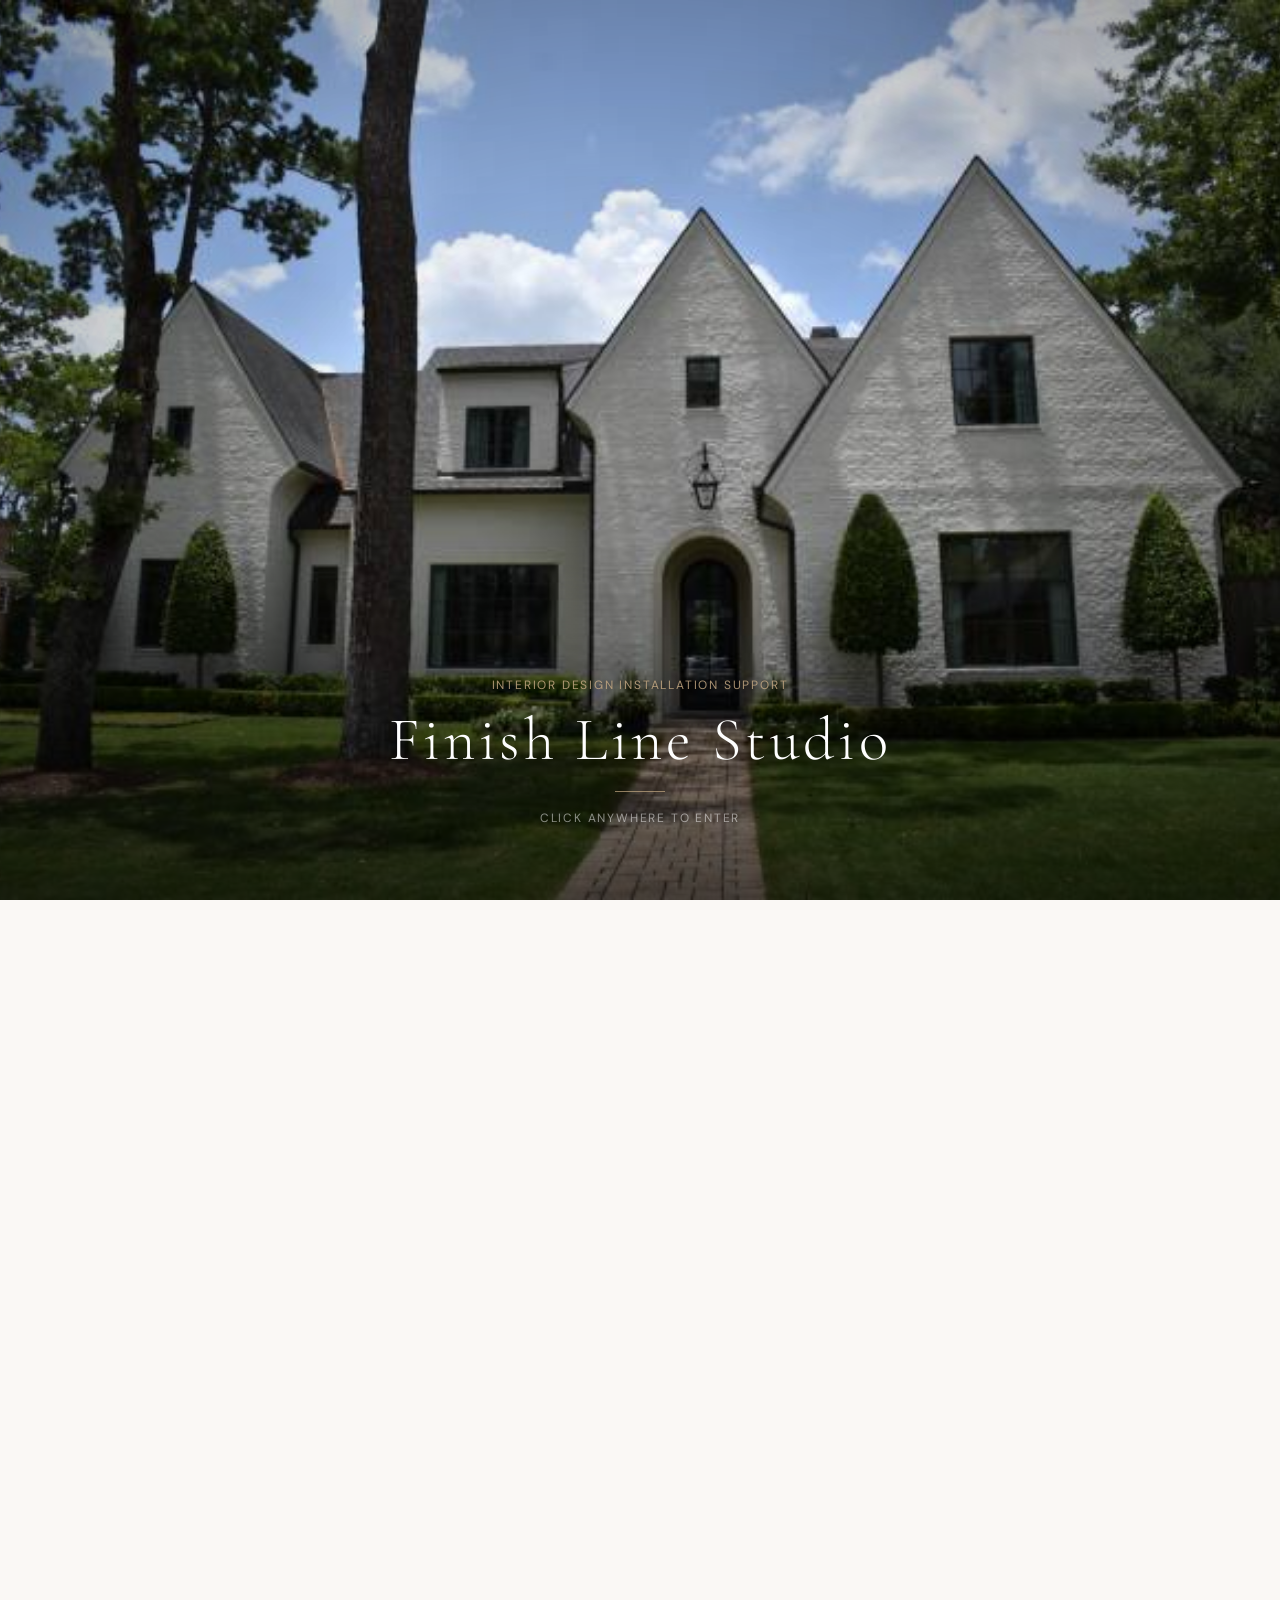
==== commit a6c935b7: "feat: redo intro with real mansion photo + natural window zoom Replace SVG house and particles with " ====
--- a/index.html
+++ b/index.html
@@ -38,145 +38,23 @@
   <!-- ═══ INTRO OVERLAY ═══════════════════════════════════ -->
   <div class="intro-overlay" id="intro-overlay" aria-label="Welcome — click anywhere to enter">
 
-    <!-- Floating particles (ambient firefly effect) -->
-    <canvas class="intro-particles" id="intro-particles" aria-hidden="true"></canvas>
-
-    <!-- Scene container (house + ground + sky) -->
-    <div class="intro-scene" id="intro-scene">
-
-      <!-- SVG House — detailed architectural elevation, evening mood -->
-      <svg class="intro-house" viewBox="0 0 1000 700" xmlns="http://www.w3.org/2000/svg" aria-hidden="true">
-        <defs>
-          <!-- Window glow gradient -->
-          <radialGradient id="glow" cx="50%" cy="50%" r="60%">
-            <stop offset="0%" stop-color="#C4A882" stop-opacity="0.6"/>
-            <stop offset="100%" stop-color="#C4A882" stop-opacity="0"/>
-          </radialGradient>
-          <!-- Interior photo clip for main window -->
-          <clipPath id="window-main-clip">
-            <rect x="595" y="340" width="120" height="100" rx="2"/>
-          </clipPath>
-          <!-- Sky gradient -->
-          <linearGradient id="sky" x1="0" y1="0" x2="0" y2="1">
-            <stop offset="0%" stop-color="#1a1f2e"/>
-            <stop offset="60%" stop-color="#2a2438"/>
-            <stop offset="100%" stop-color="#1a1a2e"/>
-          </linearGradient>
-        </defs>
-
-        <!-- Sky -->
-        <rect width="1000" height="700" fill="url(#sky)"/>
-
-        <!-- Stars -->
-        <circle cx="120" cy="60" r="1.2" fill="#fff" opacity="0.6"/>
-        <circle cx="280" cy="40" r="0.8" fill="#fff" opacity="0.4"/>
-        <circle cx="450" cy="80" r="1.0" fill="#fff" opacity="0.5"/>
-        <circle cx="620" cy="35" r="1.3" fill="#fff" opacity="0.7"/>
-        <circle cx="780" cy="70" r="0.9" fill="#fff" opacity="0.4"/>
-        <circle cx="900" cy="50" r="1.1" fill="#fff" opacity="0.5"/>
-        <circle cx="180" cy="110" r="0.7" fill="#fff" opacity="0.3"/>
-        <circle cx="700" cy="100" r="1.0" fill="#fff" opacity="0.6"/>
-        <circle cx="350" cy="130" r="0.8" fill="#fff" opacity="0.35"/>
-        <circle cx="850" cy="120" r="0.9" fill="#fff" opacity="0.45"/>
-
-        <!-- Ground / landscape -->
-        <rect x="0" y="560" width="1000" height="140" fill="#1a1f1a"/>
-        <ellipse cx="500" cy="560" rx="600" ry="20" fill="#222822"/>
-
-        <!-- Bushes / landscaping -->
-        <ellipse cx="220" cy="555" rx="50" ry="18" fill="#1e2a1e"/>
-        <ellipse cx="780" cy="555" rx="45" ry="16" fill="#1e2a1e"/>
-        <ellipse cx="150" cy="560" rx="35" ry="14" fill="#243024"/>
-        <ellipse cx="850" cy="558" rx="40" ry="15" fill="#243024"/>
-
-        <!-- House body -->
-        <rect x="250" y="260" width="500" height="300" fill="#2c2826" stroke="#3a3632" stroke-width="1.5"/>
-
-        <!-- Roof -->
-        <polygon points="500,140 210,265 790,265" fill="#1e1c1a" stroke="#3a3632" stroke-width="1.5"/>
-        <!-- Roof ridge detail -->
-        <line x1="500" y1="140" x2="500" y2="155" stroke="#C4A882" stroke-width="2"/>
-
-        <!-- Chimney -->
-        <rect x="620" y="155" width="35" height="85" fill="#2c2826" stroke="#3a3632" stroke-width="1"/>
-        <rect x="616" y="150" width="43" height="10" fill="#2c2826" stroke="#3a3632" stroke-width="1"/>
-
-        <!-- Front door -->
-        <rect x="460" y="400" width="80" height="160" fill="#1a1816" stroke="#3a3632" stroke-width="1.5" rx="2"/>
-        <!-- Door panels -->
-        <rect x="470" y="415" width="60" height="55" fill="none" stroke="#3a3632" stroke-width="0.8" rx="1"/>
-        <rect x="470" y="485" width="60" height="55" fill="none" stroke="#3a3632" stroke-width="0.8" rx="1"/>
-        <!-- Door handle -->
-        <circle cx="525" cy="485" r="4" fill="#C4A882"/>
-        <!-- Door transom / arch -->
-        <path d="M460,400 Q500,370 540,400" fill="#1a1816" stroke="#3a3632" stroke-width="1"/>
-        <!-- Door light spill -->
-        <rect x="462" y="555" width="76" height="8" fill="#C4A882" opacity="0.08" rx="2"/>
-
-        <!-- Front steps -->
-        <rect x="445" y="560" width="110" height="10" fill="#2a2826" stroke="#3a3632" stroke-width="0.8"/>
-        <rect x="435" y="570" width="130" height="10" fill="#2a2826" stroke="#3a3632" stroke-width="0.8"/>
-        <rect x="425" y="580" width="150" height="10" fill="#2a2826" stroke="#3a3632" stroke-width="0.8"/>
-
-        <!-- ═══ WINDOWS ═══ -->
-
-        <!-- Window glow halos (behind windows) -->
-        <rect x="280" y="300" width="120" height="100" fill="url(#glow)" opacity="0.5"/>
-        <rect x="595" y="300" width="120" height="100" fill="url(#glow)" opacity="0.7"/>
-        <rect x="300" y="430" width="90" height="70" fill="url(#glow)" opacity="0.3"/>
-        <rect x="615" y="430" width="90" height="70" fill="url(#glow)" opacity="0.3"/>
-
-        <!-- Upper-left window -->
-        <rect x="290" y="310" width="100" height="85" fill="#3d3020" rx="2"/>
-        <rect x="290" y="310" width="100" height="85" fill="#C4A882" opacity="0.15" rx="2"/>
-        <rect x="290" y="310" width="100" height="85" fill="none" stroke="#4a4440" stroke-width="1.5" rx="2"/>
-        <line x1="340" y1="310" x2="340" y2="395" stroke="#4a4440" stroke-width="1"/>
-        <line x1="290" y1="352" x2="390" y2="352" stroke="#4a4440" stroke-width="1"/>
-        <!-- Shutters -->
-        <rect x="272" y="306" width="16" height="93" fill="#1e1c1a" stroke="#3a3632" stroke-width="0.8" rx="1"/>
-        <rect x="392" y="306" width="16" height="93" fill="#1e1c1a" stroke="#3a3632" stroke-width="0.8" rx="1"/>
-
-        <!-- Upper-right window — THE MAIN WINDOW (shows interior) -->
-        <image href="images/gallery/services-hero.jpg" x="595" y="340" width="150" height="100"
-               clip-path="url(#window-main-clip)" preserveAspectRatio="xMidYMid slice" opacity="0.85"/>
-        <rect x="605" y="310" width="100" height="85" fill="#C4A882" opacity="0.12" rx="2"/>
-        <rect x="605" y="310" width="100" height="85" fill="none" stroke="#C4A882" stroke-width="2" rx="2" class="intro-window-highlight"/>
-        <line x1="655" y1="310" x2="655" y2="395" stroke="#C4A882" stroke-width="0.8" opacity="0.4"/>
-        <line x1="605" y1="352" x2="705" y2="352" stroke="#C4A882" stroke-width="0.8" opacity="0.4"/>
-        <!-- Shutters -->
-        <rect x="587" y="306" width="16" height="93" fill="#1e1c1a" stroke="#3a3632" stroke-width="0.8" rx="1"/>
-        <rect x="707" y="306" width="16" height="93" fill="#1e1c1a" stroke="#3a3632" stroke-width="0.8" rx="1"/>
-
-        <!-- Lower-left small window -->
-        <rect x="310" y="440" width="70" height="60" fill="#3d3020" rx="1"/>
-        <rect x="310" y="440" width="70" height="60" fill="#C4A882" opacity="0.1" rx="1"/>
-        <rect x="310" y="440" width="70" height="60" fill="none" stroke="#4a4440" stroke-width="1" rx="1"/>
-        <line x1="345" y1="440" x2="345" y2="500" stroke="#4a4440" stroke-width="0.8"/>
-
-        <!-- Lower-right small window -->
-        <rect x="620" y="440" width="70" height="60" fill="#3d3020" rx="1"/>
-        <rect x="620" y="440" width="70" height="60" fill="#C4A882" opacity="0.1" rx="1"/>
-        <rect x="620" y="440" width="70" height="60" fill="none" stroke="#4a4440" stroke-width="1" rx="1"/>
-        <line x1="655" y1="440" x2="655" y2="500" stroke="#4a4440" stroke-width="0.8"/>
-
-        <!-- Window sills -->
-        <rect x="286" y="395" width="112" height="5" fill="#2a2826"/>
-        <rect x="601" y="395" width="112" height="5" fill="#2a2826"/>
-
-        <!-- Pathway -->
-        <path d="M500,590 Q500,620 480,700 L520,700 Q500,620 500,590" fill="#2a2826" opacity="0.5"/>
-      </svg>
-    </div>
-
-    <!-- Brand + Prompt (overlaid on scene) -->
-    <div class="intro-text">
+    <!-- Mansion photo — zooms into window on click -->
+    <div class="intro-photo" id="intro-photo">
+      <img src="images/hero/mansion.jpg" alt="" aria-hidden="true" class="intro-photo__img">
+    </div>
+
+    <!-- Subtle dark vignette over photo -->
+    <div class="intro-vignette"></div>
+
+    <!-- Brand + Prompt -->
+    <div class="intro-text" id="intro-text">
       <p class="intro-label">Interior Design Installation Support</p>
       <h1 class="intro-title">Finish Line Studio</h1>
       <div class="intro-divider"></div>
       <p class="intro-prompt">click anywhere to enter</p>
     </div>
 
-    <!-- Full-screen interior image (reveals during zoom) -->
+    <!-- Interior photo — fades in as we "pass through" the window -->
     <div class="intro-interior" id="intro-interior">
       <img src="images/gallery/services-hero.jpg" alt="" aria-hidden="true">
     </div>
--- a/css/main.css
+++ b/css/main.css
@@ -56,11 +56,7 @@
   position: fixed;
   inset: 0;
   z-index: 9999;
-  background: linear-gradient(180deg, #1a1f2e 0%, #2a2438 60%, #1a1a2e 100%);
-  display: flex;
-  flex-direction: column;
-  align-items: center;
-  justify-content: center;
+  background: #0a0a0a;
   cursor: url("data:image/svg+xml,<svg xmlns='http://www.w3.org/2000/svg' width='28' height='28' viewBox='0 0 28 28'><text y='22' font-size='22'>✦</text></svg>") 14 14, pointer;
   overflow: hidden;
 }
@@ -69,47 +65,50 @@
   display: none;
 }
 
-/* Particle canvas — full overlay */
-.intro-particles {
+/* ── Mansion photo layer ── */
+.intro-photo {
   position: absolute;
   inset: 0;
+  z-index: 1;
+  will-change: transform;
+  transform: translateZ(0);
+  /*
+   * The large right-side window sits at roughly 68% from left, 38% from top.
+   * This is the zoom target — the transform-origin anchors the scale here.
+   */
+  transform-origin: 68% 38%;
+}
+
+.intro-photo__img {
   width: 100%;
   height: 100%;
-  z-index: 1;
+  object-fit: cover;
+  display: block;
+}
+
+/* Subtle ken burns drift before click */
+.intro-photo--idle {
+  animation: introKenBurns 20s ease-in-out infinite alternate;
+}
+
+@keyframes introKenBurns {
+  0%   { transform: scale(1.0)  translateZ(0); }
+  100% { transform: scale(1.05) translate(-0.5%, -0.3%) translateZ(0); }
+}
+
+/* Dark vignette overlay for text contrast */
+.intro-vignette {
+  position: absolute;
+  inset: 0;
+  z-index: 2;
+  background:
+    radial-gradient(ellipse at center, transparent 30%, rgba(0,0,0,0.4) 100%),
+    linear-gradient(to top, rgba(0,0,0,0.6) 0%, transparent 40%);
   pointer-events: none;
-}
-
-/* Scene container */
-.intro-scene {
-  position: relative;
-  z-index: 2;
-  width: 100%;
-  height: 100%;
-  display: flex;
-  align-items: center;
-  justify-content: center;
-  will-change: transform, opacity;
-  /* GPU layer for smooth zoom */
-  transform: translateZ(0);
-}
-
-.intro-house {
-  width: min(85vw, 700px);
-  height: auto;
-  filter: drop-shadow(0 20px 60px rgba(0,0,0,0.4));
-}
-
-/* Glow pulse on the highlighted window */
-.intro-window-highlight {
-  animation: windowGlow 3s ease-in-out infinite;
-}
-
-@keyframes windowGlow {
-  0%, 100% { stroke-opacity: 0.6; filter: drop-shadow(0 0 4px rgba(196,168,130,0.3)); }
-  50%      { stroke-opacity: 1;   filter: drop-shadow(0 0 12px rgba(196,168,130,0.6)); }
-}
-
-/* Brand text — overlaid at bottom */
+  transition: opacity 0.5s ease;
+}
+
+/* ── Brand text ── */
 .intro-text {
   position: absolute;
   bottom: clamp(3rem, 8vh, 6rem);
@@ -118,25 +117,28 @@
   text-align: center;
   z-index: 3;
   width: max(280px, 40vw);
+  transition: opacity 0.5s ease;
 }
 
 .intro-label {
   font-family: var(--font-sans);
   font-size: var(--text-xs);
-  color: rgba(196,168,130,0.7);
+  color: rgba(196,168,130,0.85);
   text-transform: uppercase;
   letter-spacing: var(--tracking-wider);
   margin-bottom: 0.6rem;
+  text-shadow: 0 1px 8px rgba(0,0,0,0.5);
 }
 
 .intro-title {
   font-family: var(--font-serif);
   font-weight: 300;
-  font-size: clamp(1.8rem, 4vw, 3.2rem);
-  color: #FAF8F5;
+  font-size: clamp(2rem, 5vw, 3.8rem);
+  color: #FFFFFF;
   letter-spacing: 0.06em;
   line-height: 1.15;
   margin-bottom: 1rem;
+  text-shadow: 0 2px 20px rgba(0,0,0,0.5);
 }
 
 .intro-divider {
@@ -144,31 +146,32 @@
   height: 1px;
   background: var(--color-accent);
   margin: 0 auto 1rem;
-  opacity: 0.6;
+  opacity: 0.7;
 }
 
 .intro-prompt {
   font-family: var(--font-sans);
   font-size: var(--text-xs);
-  color: rgba(250,248,245,0.4);
+  color: rgba(255,255,255,0.5);
   text-transform: uppercase;
   letter-spacing: var(--tracking-wider);
   animation: introPromptPulse 2.5s ease-in-out infinite;
+  text-shadow: 0 1px 6px rgba(0,0,0,0.5);
 }
 
 @keyframes introPromptPulse {
-  0%, 100% { opacity: 0.3; }
-  50%      { opacity: 0.8; }
-}
-
-/* Full-screen interior photo (reveals during zoom) */
+  0%, 100% { opacity: 0.35; }
+  50%      { opacity: 0.85; }
+}
+
+/* ── Interior photo (behind mansion, fades in during zoom) ── */
 .intro-interior {
   position: absolute;
   inset: 0;
   opacity: 0;
   pointer-events: none;
   z-index: 4;
-  background: #1a1a1a;
+  background: #0a0a0a;
 }
 
 .intro-interior img {
@@ -177,76 +180,70 @@
   object-fit: cover;
 }
 
-/* ── Zoom animation states ────────────────────── */
-
-/* Phase 1: text + particles fade out */
-.intro-overlay--zooming .intro-text {
-  transition: opacity 0.4s ease;
+/* ── Animation states ─────────────────────────── */
+
+/* Text fades out on click */
+.intro-overlay--zooming .intro-text,
+.intro-overlay--zooming .intro-vignette {
   opacity: 0;
-}
-
-.intro-overlay--zooming .intro-particles {
   transition: opacity 0.6s ease;
-  opacity: 0;
-}
-
-/* Phase 2: scene zooms toward the lit window (upper-right area) */
-.intro-overlay--zooming .intro-scene {
-  animation: introSceneZoom 3.8s cubic-bezier(0.22, 0.61, 0.36, 1) forwards;
-}
-
-/*
- * transform-origin: the lit window is roughly at 65.5% from left, 50% from top of the SVG.
- * Since the SVG is centered, this maps to roughly center of viewport horizontally,
- * slightly above center vertically. We set origin to target the window.
- */
-.intro-scene {
-  transform-origin: 58% 46%;
-}
-
-@keyframes introSceneZoom {
+}
+
+/* Mansion zooms into the right-side window */
+.intro-overlay--zooming .intro-photo {
+  animation: introZoom 3.8s cubic-bezier(0.16, 1, 0.3, 1) forwards;
+}
+
+@keyframes introZoom {
   0% {
     transform: scale(1) translateZ(0);
+    filter: brightness(1);
+  }
+  30% {
+    transform: scale(2.5) translateZ(0);
+    filter: brightness(1);
+  }
+  55% {
+    transform: scale(8) translateZ(0);
+    filter: brightness(1.1);
+  }
+  75% {
+    transform: scale(20) translateZ(0);
+    filter: brightness(1.3);
+  }
+  90% {
+    transform: scale(40) translateZ(0);
+    filter: brightness(2);
     opacity: 1;
   }
-  40% {
-    transform: scale(3) translateZ(0);
-    opacity: 1;
-  }
-  70% {
-    transform: scale(12) translateZ(0);
-    opacity: 1;
-  }
-  90% {
-    transform: scale(25) translateZ(0);
+  100% {
+    transform: scale(50) translateZ(0);
+    filter: brightness(3);
     opacity: 0;
   }
-  100% {
-    transform: scale(30) translateZ(0);
-    opacity: 0;
-  }
-}
-
-/* Phase 3: interior photo fades in during zoom */
+}
+
+/* Interior fades in as the zoom "passes through" the window */
 .intro-overlay--zooming .intro-interior {
-  animation: introInteriorReveal 3.8s cubic-bezier(0.22, 0.61, 0.36, 1) forwards;
+  animation: introInteriorReveal 3.8s cubic-bezier(0.16, 1, 0.3, 1) forwards;
 }
 
 @keyframes introInteriorReveal {
   0%   { opacity: 0; }
-  55%  { opacity: 0; }
-  80%  { opacity: 1; }
+  60%  { opacity: 0; }
+  80%  { opacity: 0.7; }
+  90%  { opacity: 1; }
   100% { opacity: 1; }
 }
 
-/* Phase 4: entire overlay fades out to reveal site */
+/* Final fade-out of entire overlay */
 .intro-overlay--fadeout {
   transition: opacity 0.8s ease;
-  opacity: 0;
+  opacity: 0 !important;
   pointer-events: none;
 }
 
-/* Hide main content until intro finishes */
+/* Hide main content behind intro */
 body.intro-active .site-header,
 body.intro-active #main-content,
 body.intro-active .site-footer {
@@ -260,19 +257,18 @@
   transition: opacity 0.6s ease;
 }
 
-/* Mobile */
+/* ── Mobile ── */
 @media (max-width: 767px) {
-  .intro-house {
-    width: min(95vw, 500px);
-  }
   .intro-title {
-    font-size: clamp(1.5rem, 6vw, 2.2rem);
+    font-size: clamp(1.6rem, 7vw, 2.4rem);
   }
   .intro-text {
     bottom: clamp(2rem, 5vh, 4rem);
-  }
-  .intro-scene {
-    transform-origin: 58% 48%;
+    width: 85vw;
+  }
+  /* Window position shifts slightly on mobile due to object-fit:cover crop */
+  .intro-photo {
+    transform-origin: 65% 40%;
   }
 }
 
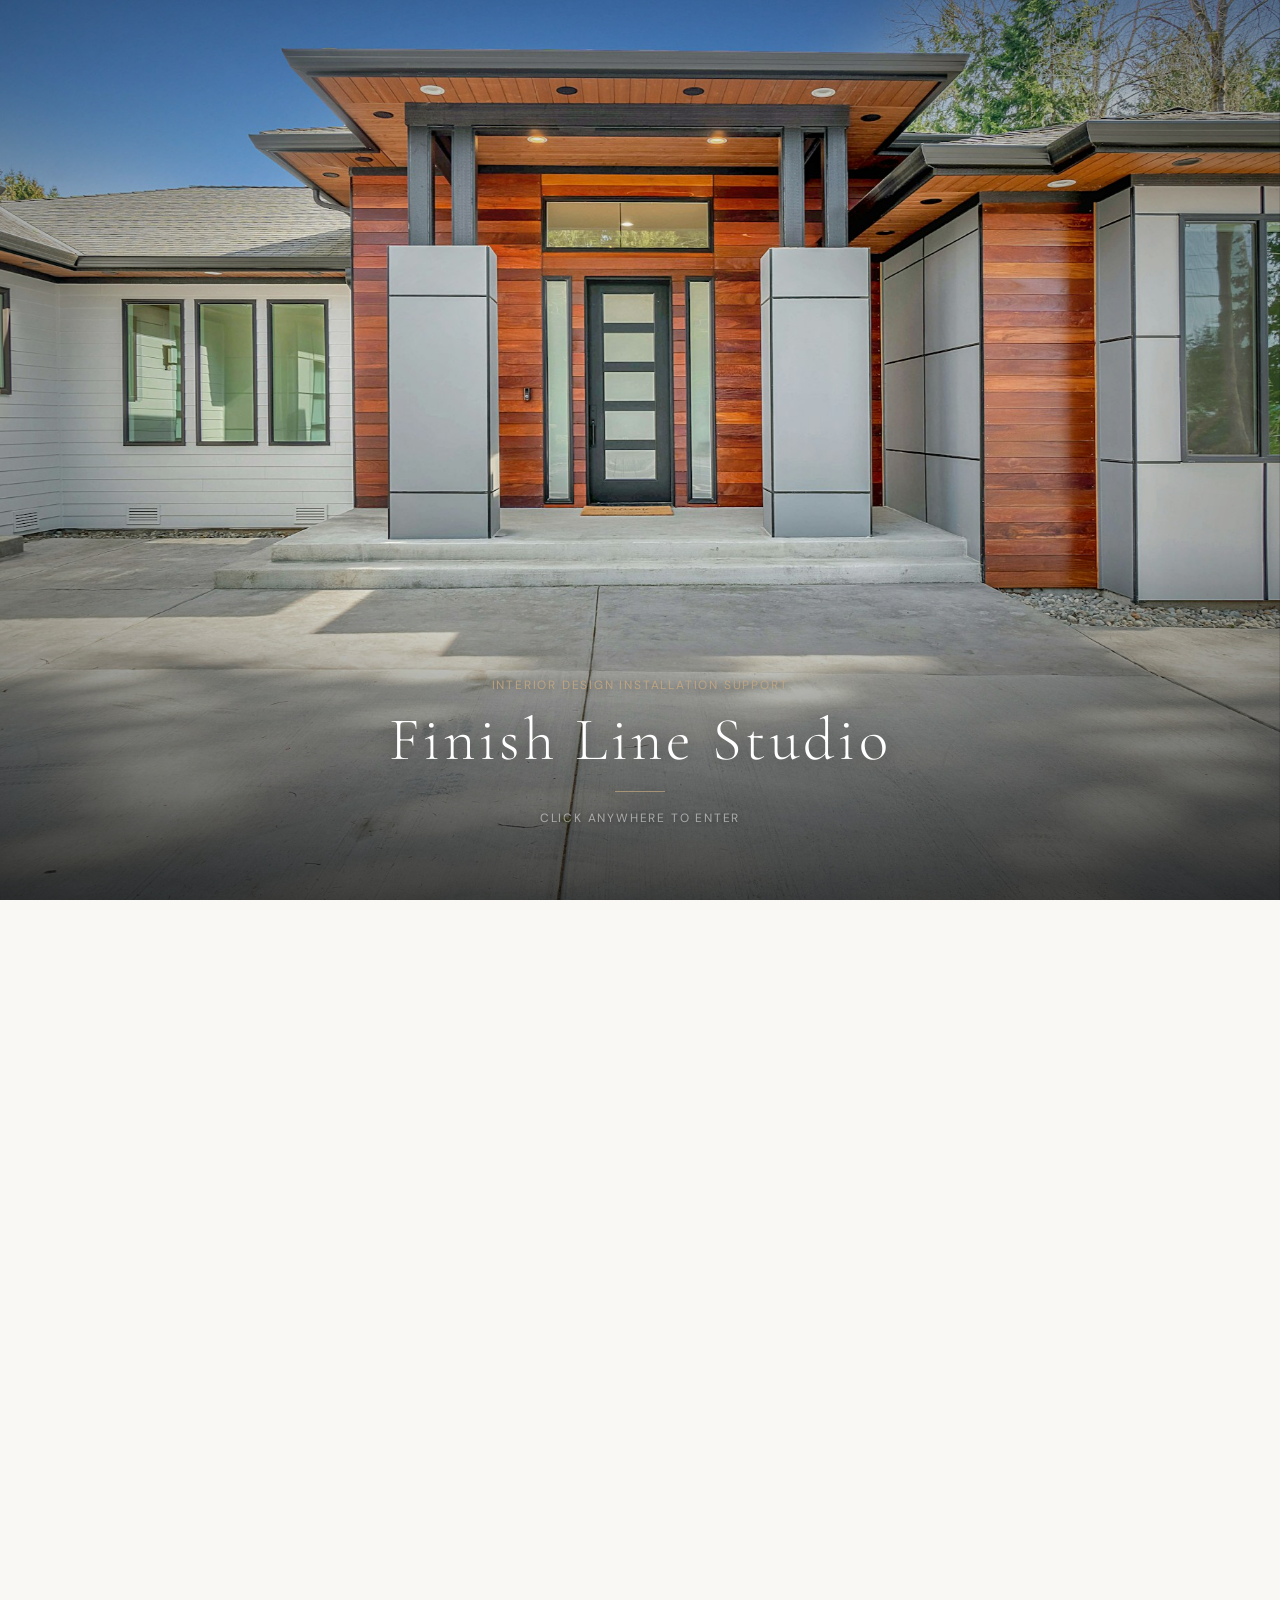
==== commit 5967e15a: "fix: sharp high-res mansion + zoom targets front door like a drone - Replace blurry 612x408 istock i" ====
--- a/index.html
+++ b/index.html
@@ -40,7 +40,7 @@
 
     <!-- Mansion photo — zooms into window on click -->
     <div class="intro-photo" id="intro-photo">
-      <img src="images/hero/mansion.jpg" alt="" aria-hidden="true" class="intro-photo__img">
+      <img src="images/hero/mansion-hq.jpg" alt="" aria-hidden="true" class="intro-photo__img">
     </div>
 
     <!-- Subtle dark vignette over photo -->
--- a/css/main.css
+++ b/css/main.css
@@ -73,10 +73,10 @@
   will-change: transform;
   transform: translateZ(0);
   /*
-   * The large right-side window sits at roughly 68% from left, 38% from top.
-   * This is the zoom target — the transform-origin anchors the scale here.
+   * Front door is dead center horizontally, ~55% from top.
+   * Zoom origin anchors here so the scale pushes us "through" the door.
    */
-  transform-origin: 68% 38%;
+  transform-origin: 50% 55%;
 }
 
 .intro-photo__img {
@@ -189,9 +189,9 @@
   transition: opacity 0.6s ease;
 }
 
-/* Mansion zooms into the right-side window */
+/* Drone-style zoom — approach the front door, accelerate through it */
 .intro-overlay--zooming .intro-photo {
-  animation: introZoom 3.8s cubic-bezier(0.16, 1, 0.3, 1) forwards;
+  animation: introZoom 4s cubic-bezier(0.12, 0.8, 0.3, 1) forwards;
 }
 
 @keyframes introZoom {
@@ -199,40 +199,50 @@
     transform: scale(1) translateZ(0);
     filter: brightness(1);
   }
-  30% {
-    transform: scale(2.5) translateZ(0);
+  /* Slow approach — like a drone gliding toward the house */
+  20% {
+    transform: scale(1.6) translateZ(0);
     filter: brightness(1);
   }
-  55% {
-    transform: scale(8) translateZ(0);
-    filter: brightness(1.1);
-  }
-  75% {
-    transform: scale(20) translateZ(0);
-    filter: brightness(1.3);
-  }
-  90% {
-    transform: scale(40) translateZ(0);
-    filter: brightness(2);
+  /* Getting closer, door fills more of the frame */
+  40% {
+    transform: scale(3.5) translateZ(0);
+    filter: brightness(1);
+  }
+  /* Accelerating — entering the doorway */
+  60% {
+    transform: scale(10) translateZ(0);
+    filter: brightness(1.05);
+  }
+  /* Passing through — light blooms as we cross the threshold */
+  78% {
+    transform: scale(28) translateZ(0);
+    filter: brightness(1.6);
     opacity: 1;
   }
-  100% {
+  /* Inside — white out as the interior takes over */
+  92% {
     transform: scale(50) translateZ(0);
     filter: brightness(3);
     opacity: 0;
   }
-}
-
-/* Interior fades in as the zoom "passes through" the window */
+  100% {
+    transform: scale(60) translateZ(0);
+    filter: brightness(4);
+    opacity: 0;
+  }
+}
+
+/* Interior fades in as we "pass through" the door */
 .intro-overlay--zooming .intro-interior {
-  animation: introInteriorReveal 3.8s cubic-bezier(0.16, 1, 0.3, 1) forwards;
+  animation: introInteriorReveal 4s cubic-bezier(0.12, 0.8, 0.3, 1) forwards;
 }
 
 @keyframes introInteriorReveal {
   0%   { opacity: 0; }
-  60%  { opacity: 0; }
-  80%  { opacity: 0.7; }
-  90%  { opacity: 1; }
+  65%  { opacity: 0; }
+  82%  { opacity: 0.8; }
+  92%  { opacity: 1; }
   100% { opacity: 1; }
 }
 
@@ -266,9 +276,9 @@
     bottom: clamp(2rem, 5vh, 4rem);
     width: 85vw;
   }
-  /* Window position shifts slightly on mobile due to object-fit:cover crop */
+  /* Door position shifts slightly on mobile due to object-fit:cover crop */
   .intro-photo {
-    transform-origin: 65% 40%;
+    transform-origin: 50% 52%;
   }
 }
 
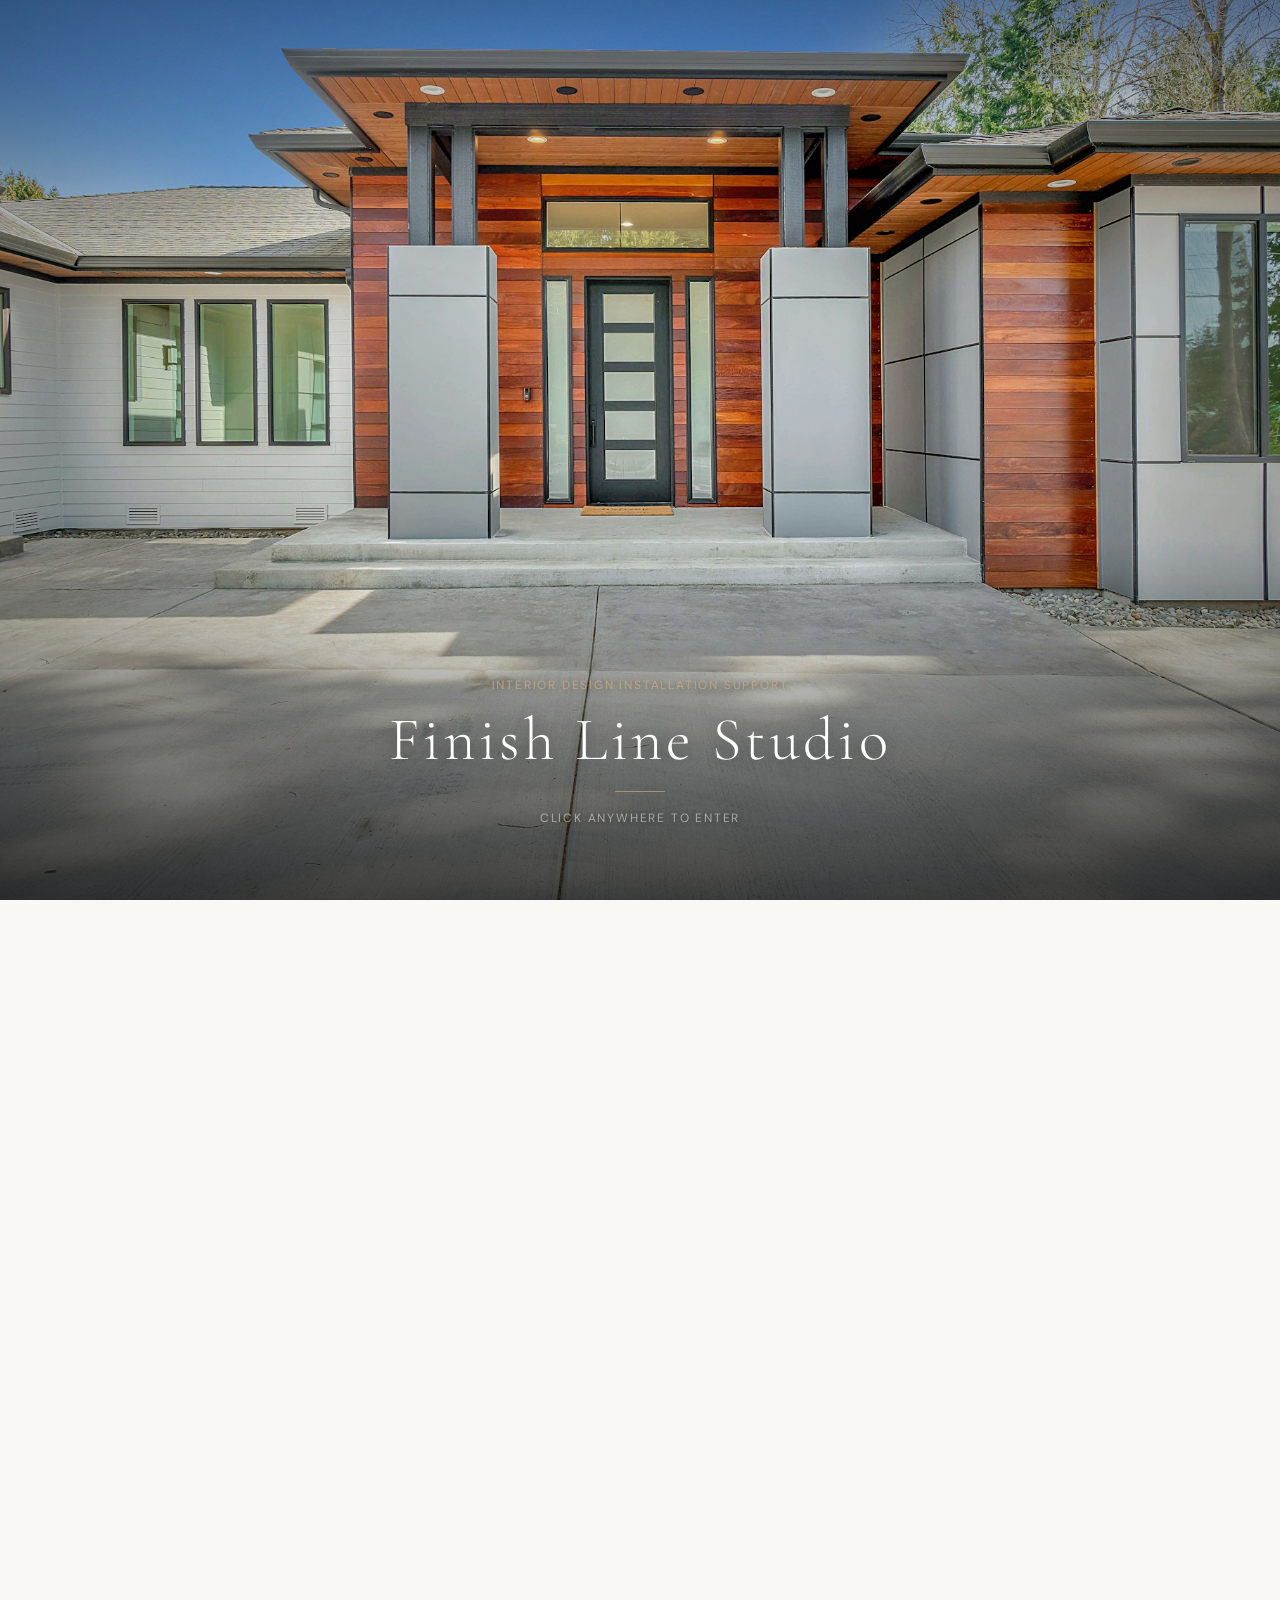
==== commit 729a08bc: "feat: smooth rAF-driven door-opening zoom with radial mask reveal Complete redo — replaces choppy se" ====
--- a/index.html
+++ b/index.html
@@ -38,13 +38,18 @@
   <!-- ═══ INTRO OVERLAY ═══════════════════════════════════ -->
   <div class="intro-overlay" id="intro-overlay" aria-label="Welcome — click anywhere to enter">
 
-    <!-- Mansion photo — zooms into window on click -->
+    <!-- Back layer: Grand living room (destination — revealed through door opening) -->
+    <div class="intro-room" id="intro-room">
+      <img src="images/gallery/jillian-01.jpg" alt="" aria-hidden="true">
+    </div>
+
+    <!-- Front layer: Mansion photo (zooms in, door mask opens to reveal room) -->
     <div class="intro-photo" id="intro-photo">
       <img src="images/hero/mansion-hq.jpg" alt="" aria-hidden="true" class="intro-photo__img">
     </div>
 
-    <!-- Subtle dark vignette over photo -->
-    <div class="intro-vignette"></div>
+    <!-- Vignette overlay for text contrast -->
+    <div class="intro-vignette" id="intro-vignette"></div>
 
     <!-- Brand + Prompt -->
     <div class="intro-text" id="intro-text">
@@ -52,11 +57,6 @@
       <h1 class="intro-title">Finish Line Studio</h1>
       <div class="intro-divider"></div>
       <p class="intro-prompt">click anywhere to enter</p>
-    </div>
-
-    <!-- Interior photo — fades in as we "pass through" the window -->
-    <div class="intro-interior" id="intro-interior">
-      <img src="images/gallery/services-hero.jpg" alt="" aria-hidden="true">
     </div>
   </div>
 
--- a/css/main.css
+++ b/css/main.css
@@ -65,18 +65,38 @@
   display: none;
 }
 
-/* ── Mansion photo layer ── */
+/* ── Back layer: Living room (destination) ── */
+.intro-room {
+  position: absolute;
+  inset: 0;
+  z-index: 1;
+  pointer-events: none;
+}
+
+.intro-room img {
+  width: 100%;
+  height: 100%;
+  object-fit: cover;
+}
+
+/* ── Front layer: Mansion photo ── */
 .intro-photo {
   position: absolute;
   inset: 0;
-  z-index: 1;
+  z-index: 2;
   will-change: transform;
   transform: translateZ(0);
   /*
-   * Front door is dead center horizontally, ~55% from top.
-   * Zoom origin anchors here so the scale pushes us "through" the door.
+   * Front door center: ~50% horizontal, ~55% vertical.
+   * The radial mask + zoom both anchor here.
    */
   transform-origin: 50% 55%;
+  -webkit-mask-image: radial-gradient(ellipse at 50% 55%, black 100%, black 100%);
+  -webkit-mask-size: 300% 300%;
+  -webkit-mask-position: center;
+  mask-image: radial-gradient(ellipse at 50% 55%, black 100%, black 100%);
+  mask-size: 300% 300%;
+  mask-position: center;
 }
 
 .intro-photo__img {
@@ -86,26 +106,25 @@
   display: block;
 }
 
-/* Subtle ken burns drift before click */
+/* Ken Burns idle drift */
 .intro-photo--idle {
   animation: introKenBurns 20s ease-in-out infinite alternate;
 }
 
 @keyframes introKenBurns {
-  0%   { transform: scale(1.0)  translateZ(0); }
+  0%   { transform: scale(1.0) translateZ(0); }
   100% { transform: scale(1.05) translate(-0.5%, -0.3%) translateZ(0); }
 }
 
-/* Dark vignette overlay for text contrast */
+/* ── Vignette ── */
 .intro-vignette {
   position: absolute;
   inset: 0;
-  z-index: 2;
+  z-index: 3;
   background:
     radial-gradient(ellipse at center, transparent 30%, rgba(0,0,0,0.4) 100%),
     linear-gradient(to top, rgba(0,0,0,0.6) 0%, transparent 40%);
   pointer-events: none;
-  transition: opacity 0.5s ease;
 }
 
 /* ── Brand text ── */
@@ -115,9 +134,8 @@
   left: 50%;
   transform: translateX(-50%);
   text-align: center;
-  z-index: 3;
+  z-index: 4;
   width: max(280px, 40vw);
-  transition: opacity 0.5s ease;
 }
 
 .intro-label {
@@ -164,96 +182,13 @@
   50%      { opacity: 0.85; }
 }
 
-/* ── Interior photo (behind mansion, fades in during zoom) ── */
-.intro-interior {
-  position: absolute;
-  inset: 0;
-  opacity: 0;
-  pointer-events: none;
-  z-index: 4;
-  background: #0a0a0a;
-}
-
-.intro-interior img {
-  width: 100%;
-  height: 100%;
-  object-fit: cover;
-}
-
-/* ── Animation states ─────────────────────────── */
-
-/* Text fades out on click */
-.intro-overlay--zooming .intro-text,
-.intro-overlay--zooming .intro-vignette {
-  opacity: 0;
-  transition: opacity 0.6s ease;
-}
-
-/* Drone-style zoom — approach the front door, accelerate through it */
-.intro-overlay--zooming .intro-photo {
-  animation: introZoom 4s cubic-bezier(0.12, 0.8, 0.3, 1) forwards;
-}
-
-@keyframes introZoom {
-  0% {
-    transform: scale(1) translateZ(0);
-    filter: brightness(1);
-  }
-  /* Slow approach — like a drone gliding toward the house */
-  20% {
-    transform: scale(1.6) translateZ(0);
-    filter: brightness(1);
-  }
-  /* Getting closer, door fills more of the frame */
-  40% {
-    transform: scale(3.5) translateZ(0);
-    filter: brightness(1);
-  }
-  /* Accelerating — entering the doorway */
-  60% {
-    transform: scale(10) translateZ(0);
-    filter: brightness(1.05);
-  }
-  /* Passing through — light blooms as we cross the threshold */
-  78% {
-    transform: scale(28) translateZ(0);
-    filter: brightness(1.6);
-    opacity: 1;
-  }
-  /* Inside — white out as the interior takes over */
-  92% {
-    transform: scale(50) translateZ(0);
-    filter: brightness(3);
-    opacity: 0;
-  }
-  100% {
-    transform: scale(60) translateZ(0);
-    filter: brightness(4);
-    opacity: 0;
-  }
-}
-
-/* Interior fades in as we "pass through" the door */
-.intro-overlay--zooming .intro-interior {
-  animation: introInteriorReveal 4s cubic-bezier(0.12, 0.8, 0.3, 1) forwards;
-}
-
-@keyframes introInteriorReveal {
-  0%   { opacity: 0; }
-  65%  { opacity: 0; }
-  82%  { opacity: 0.8; }
-  92%  { opacity: 1; }
-  100% { opacity: 1; }
-}
-
-/* Final fade-out of entire overlay */
+/* ── Final fade to site ── */
 .intro-overlay--fadeout {
   transition: opacity 0.8s ease;
   opacity: 0 !important;
   pointer-events: none;
 }
 
-/* Hide main content behind intro */
 body.intro-active .site-header,
 body.intro-active #main-content,
 body.intro-active .site-footer {
@@ -276,7 +211,6 @@
     bottom: clamp(2rem, 5vh, 4rem);
     width: 85vw;
   }
-  /* Door position shifts slightly on mobile due to object-fit:cover crop */
   .intro-photo {
     transform-origin: 50% 52%;
   }
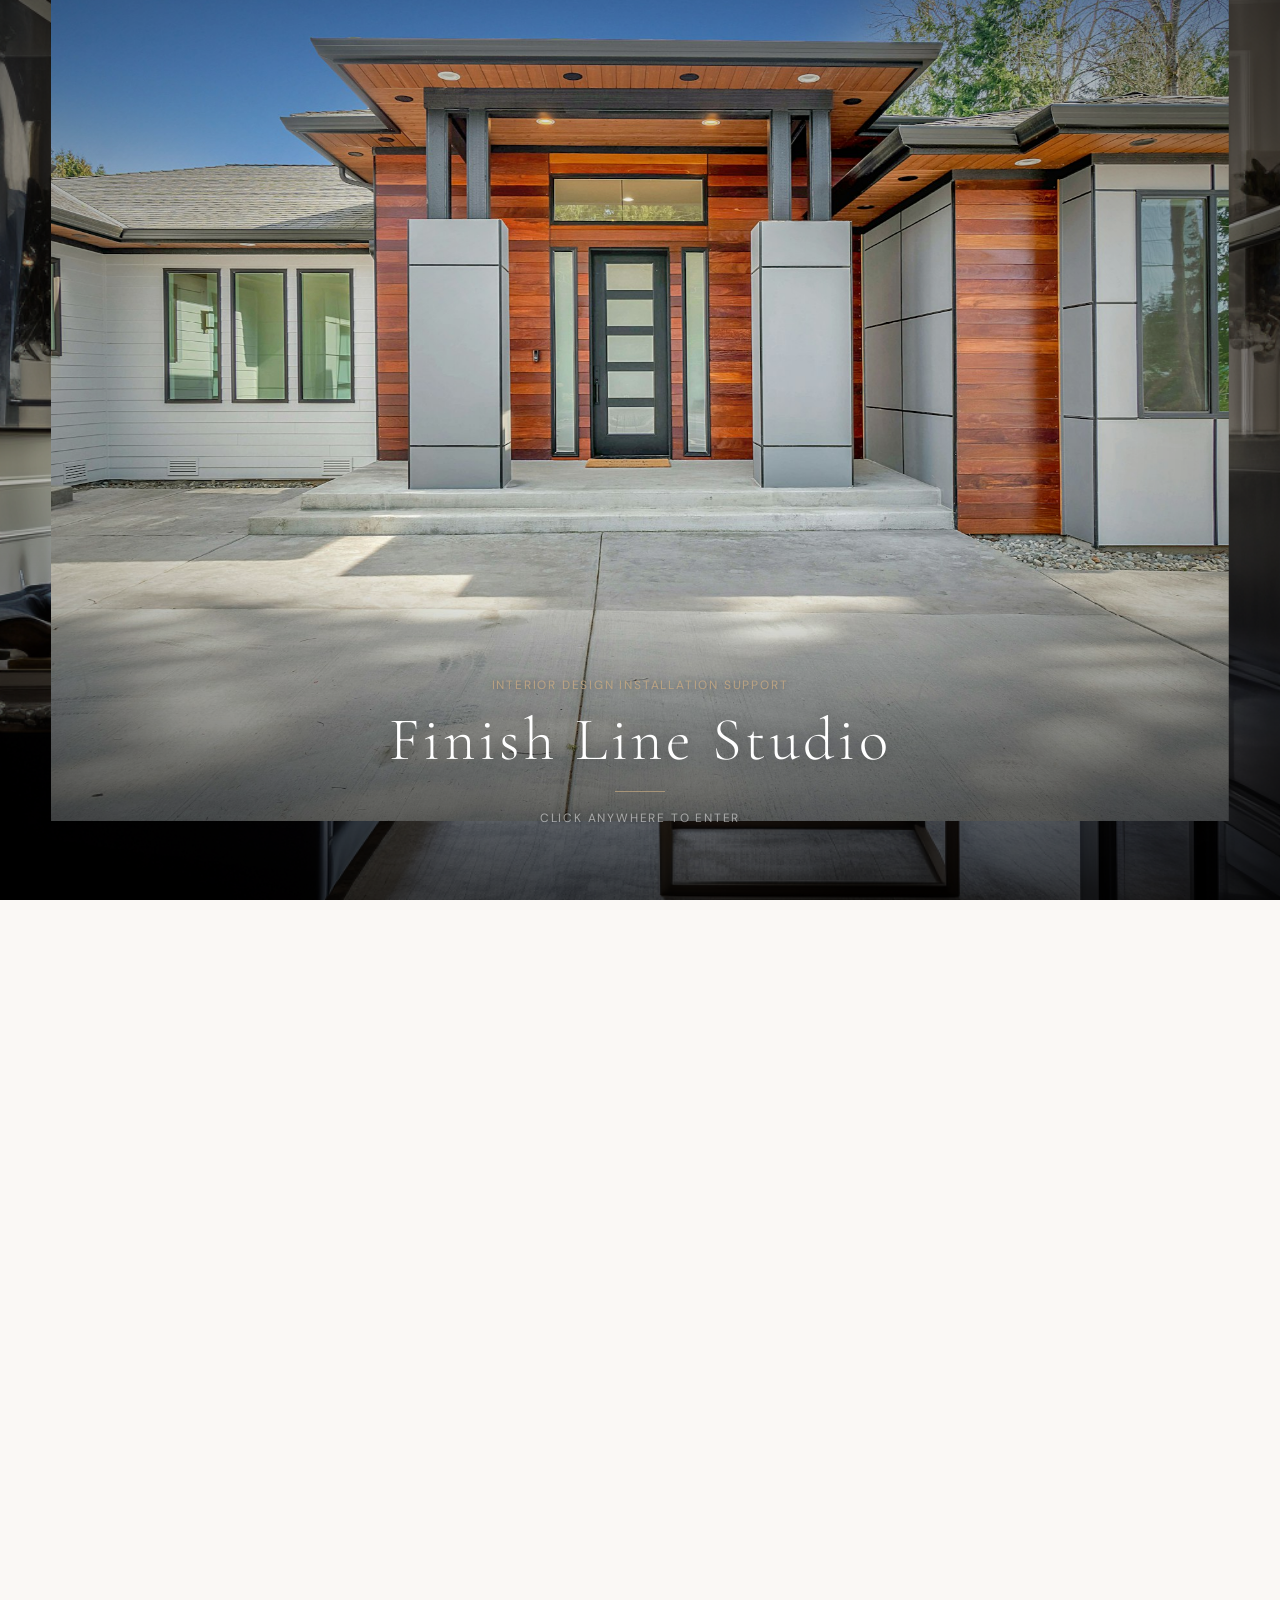
==== commit 0371ef3f: "feat: drone descent animation — descends onto roof into living room Rework the intro animation to si" ====
--- a/index.html
+++ b/index.html
@@ -38,12 +38,12 @@
   <!-- ═══ INTRO OVERLAY ═══════════════════════════════════ -->
   <div class="intro-overlay" id="intro-overlay" aria-label="Welcome — click anywhere to enter">
 
-    <!-- Back layer: Grand living room (destination — revealed through door opening) -->
+    <!-- Back layer: Living Room Reveal (destination) -->
     <div class="intro-room" id="intro-room">
-      <img src="images/gallery/jillian-01.jpg" alt="" aria-hidden="true">
-    </div>
-
-    <!-- Front layer: Mansion photo (zooms in, door mask opens to reveal room) -->
+      <img src="images/gallery/services-hero.jpg" alt="" aria-hidden="true">
+    </div>
+
+    <!-- Front layer: Mansion photo (drone descends onto roof, mask opens) -->
     <div class="intro-photo" id="intro-photo">
       <img src="images/hero/mansion-hq.jpg" alt="" aria-hidden="true" class="intro-photo__img">
     </div>
--- a/css/main.css
+++ b/css/main.css
@@ -85,18 +85,13 @@
   inset: 0;
   z-index: 2;
   will-change: transform;
-  transform: translateZ(0);
   /*
-   * Front door center: ~50% horizontal, ~55% vertical.
-   * The radial mask + zoom both anchor here.
+   * Roof center: ~50% horizontal, ~25% vertical (top of the house).
+   * Drone descends onto the roof, mask opens from here.
    */
-  transform-origin: 50% 55%;
-  -webkit-mask-image: radial-gradient(ellipse at 50% 55%, black 100%, black 100%);
-  -webkit-mask-size: 300% 300%;
-  -webkit-mask-position: center;
-  mask-image: radial-gradient(ellipse at 50% 55%, black 100%, black 100%);
-  mask-size: 300% 300%;
-  mask-position: center;
+  transform-origin: 50% 25%;
+  /* Start slightly pulled back + shifted up to simulate elevated drone POV */
+  transform: scale(0.92) translateY(-3%) translateZ(0);
 }
 
 .intro-photo__img {
@@ -112,8 +107,8 @@
 }
 
 @keyframes introKenBurns {
-  0%   { transform: scale(1.0) translateZ(0); }
-  100% { transform: scale(1.05) translate(-0.5%, -0.3%) translateZ(0); }
+  0%   { transform: scale(0.92) translateY(-3%) translateZ(0); }
+  100% { transform: scale(0.96) translate(-0.3%, -3.5%) translateZ(0); }
 }
 
 /* ── Vignette ── */
@@ -212,7 +207,7 @@
     width: 85vw;
   }
   .intro-photo {
-    transform-origin: 50% 52%;
+    transform-origin: 50% 30%;
   }
 }
 
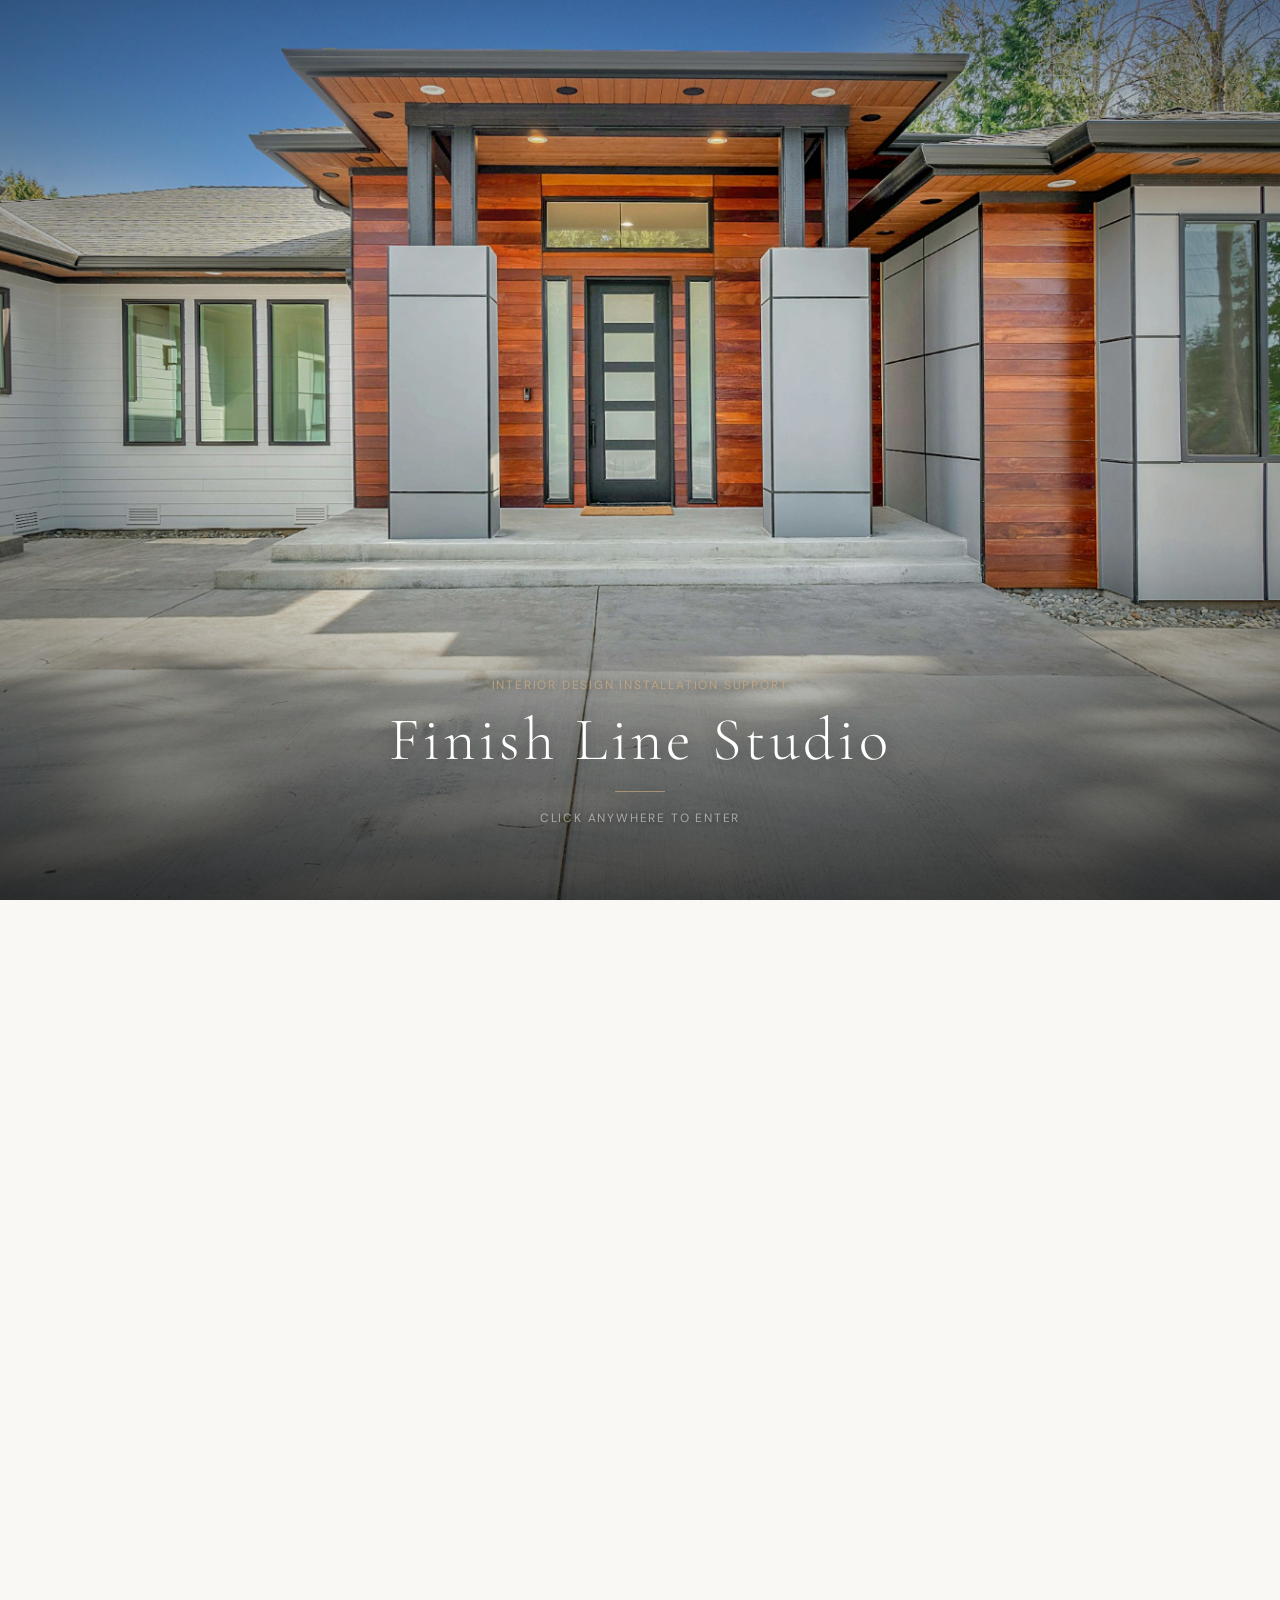
==== commit ea5881b7: "Revert "feat: drone descent animation — descends onto roof into living room" This reverts commit 037" ====
--- a/index.html
+++ b/index.html
@@ -38,12 +38,12 @@
   <!-- ═══ INTRO OVERLAY ═══════════════════════════════════ -->
   <div class="intro-overlay" id="intro-overlay" aria-label="Welcome — click anywhere to enter">
 
-    <!-- Back layer: Living Room Reveal (destination) -->
+    <!-- Back layer: Grand living room (destination — revealed through door opening) -->
     <div class="intro-room" id="intro-room">
-      <img src="images/gallery/services-hero.jpg" alt="" aria-hidden="true">
-    </div>
-
-    <!-- Front layer: Mansion photo (drone descends onto roof, mask opens) -->
+      <img src="images/gallery/jillian-01.jpg" alt="" aria-hidden="true">
+    </div>
+
+    <!-- Front layer: Mansion photo (zooms in, door mask opens to reveal room) -->
     <div class="intro-photo" id="intro-photo">
       <img src="images/hero/mansion-hq.jpg" alt="" aria-hidden="true" class="intro-photo__img">
     </div>
--- a/css/main.css
+++ b/css/main.css
@@ -85,13 +85,18 @@
   inset: 0;
   z-index: 2;
   will-change: transform;
+  transform: translateZ(0);
   /*
-   * Roof center: ~50% horizontal, ~25% vertical (top of the house).
-   * Drone descends onto the roof, mask opens from here.
+   * Front door center: ~50% horizontal, ~55% vertical.
+   * The radial mask + zoom both anchor here.
    */
-  transform-origin: 50% 25%;
-  /* Start slightly pulled back + shifted up to simulate elevated drone POV */
-  transform: scale(0.92) translateY(-3%) translateZ(0);
+  transform-origin: 50% 55%;
+  -webkit-mask-image: radial-gradient(ellipse at 50% 55%, black 100%, black 100%);
+  -webkit-mask-size: 300% 300%;
+  -webkit-mask-position: center;
+  mask-image: radial-gradient(ellipse at 50% 55%, black 100%, black 100%);
+  mask-size: 300% 300%;
+  mask-position: center;
 }
 
 .intro-photo__img {
@@ -107,8 +112,8 @@
 }
 
 @keyframes introKenBurns {
-  0%   { transform: scale(0.92) translateY(-3%) translateZ(0); }
-  100% { transform: scale(0.96) translate(-0.3%, -3.5%) translateZ(0); }
+  0%   { transform: scale(1.0) translateZ(0); }
+  100% { transform: scale(1.05) translate(-0.5%, -0.3%) translateZ(0); }
 }
 
 /* ── Vignette ── */
@@ -207,7 +212,7 @@
     width: 85vw;
   }
   .intro-photo {
-    transform-origin: 50% 30%;
+    transform-origin: 50% 52%;
   }
 }
 
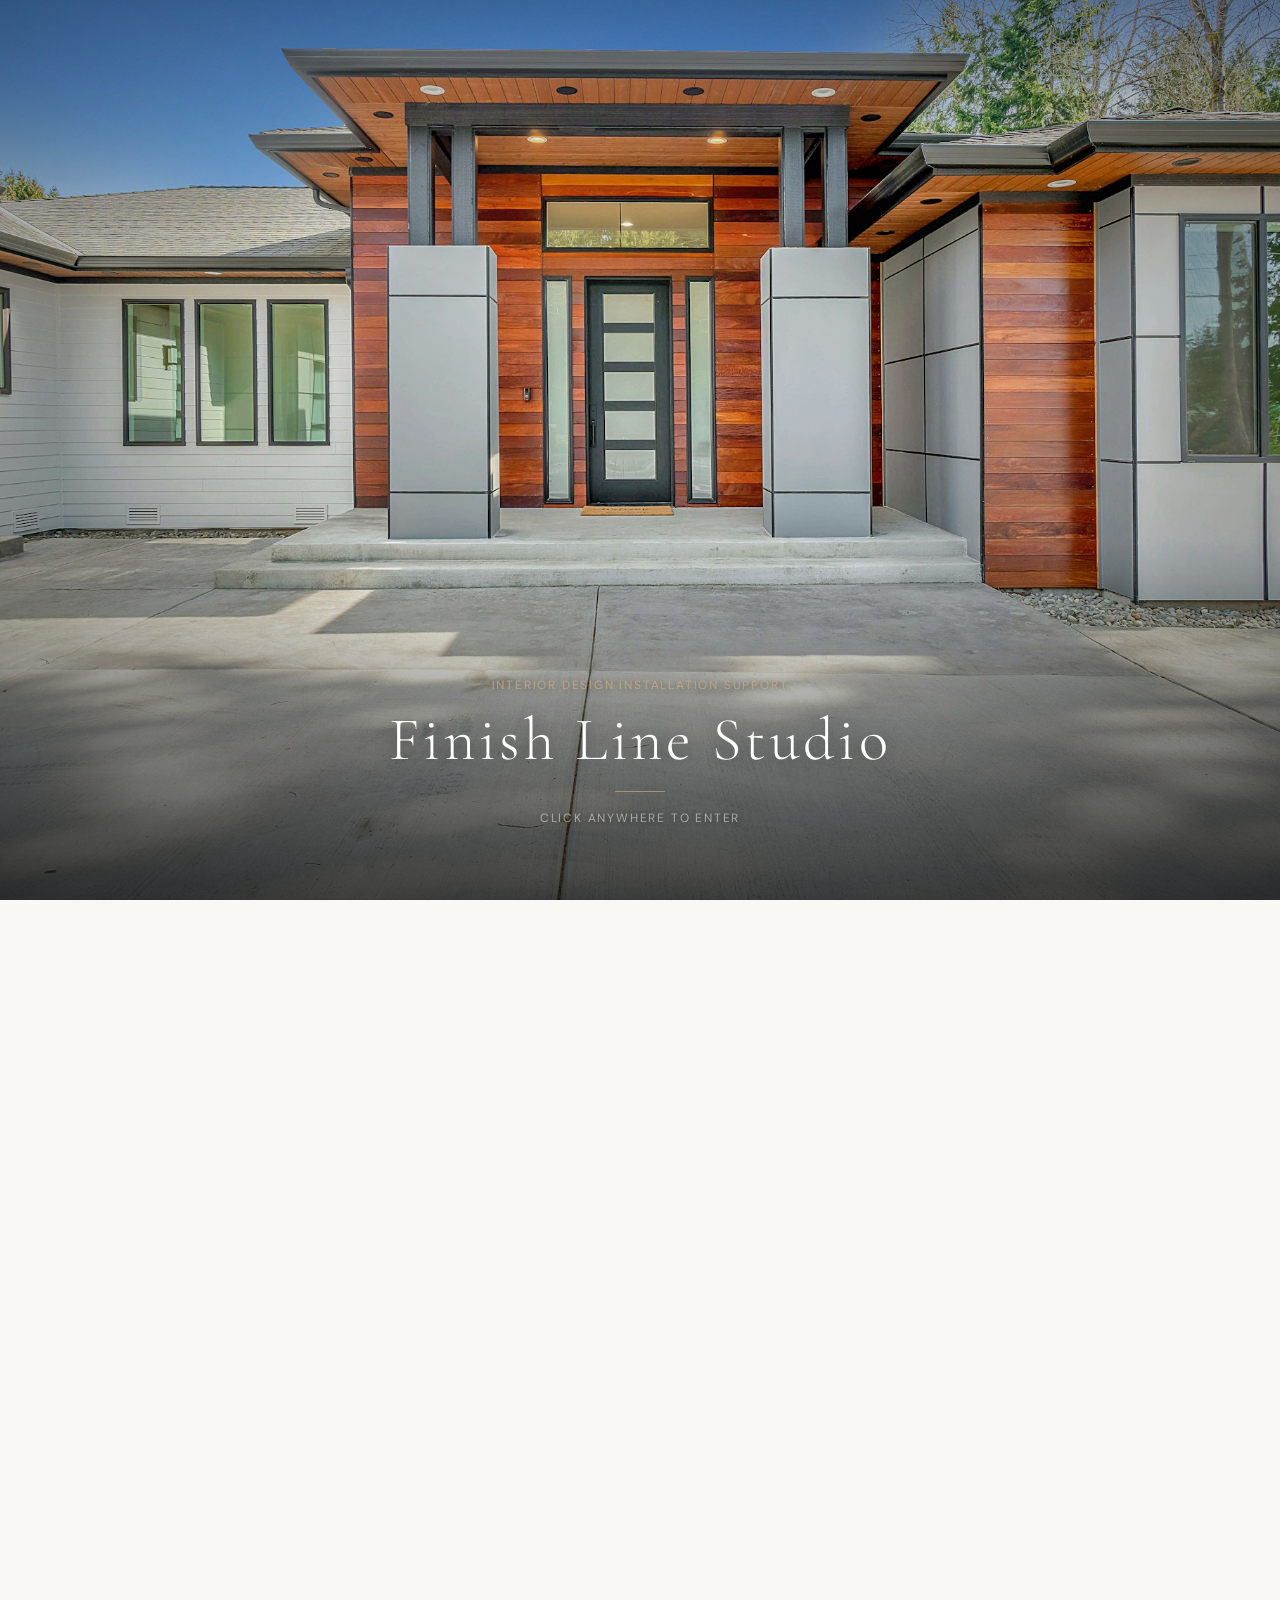
==== commit 3e132336: "fix: swap destination room to Living Room Reveal (services-hero.jpg) Co-Authored-By: Claude Opus 4.6" ====
--- a/index.html
+++ b/index.html
@@ -40,7 +40,7 @@
 
     <!-- Back layer: Grand living room (destination — revealed through door opening) -->
     <div class="intro-room" id="intro-room">
-      <img src="images/gallery/jillian-01.jpg" alt="" aria-hidden="true">
+      <img src="images/gallery/services-hero.jpg" alt="" aria-hidden="true">
     </div>
 
     <!-- Front layer: Mansion photo (zooms in, door mask opens to reveal room) -->
